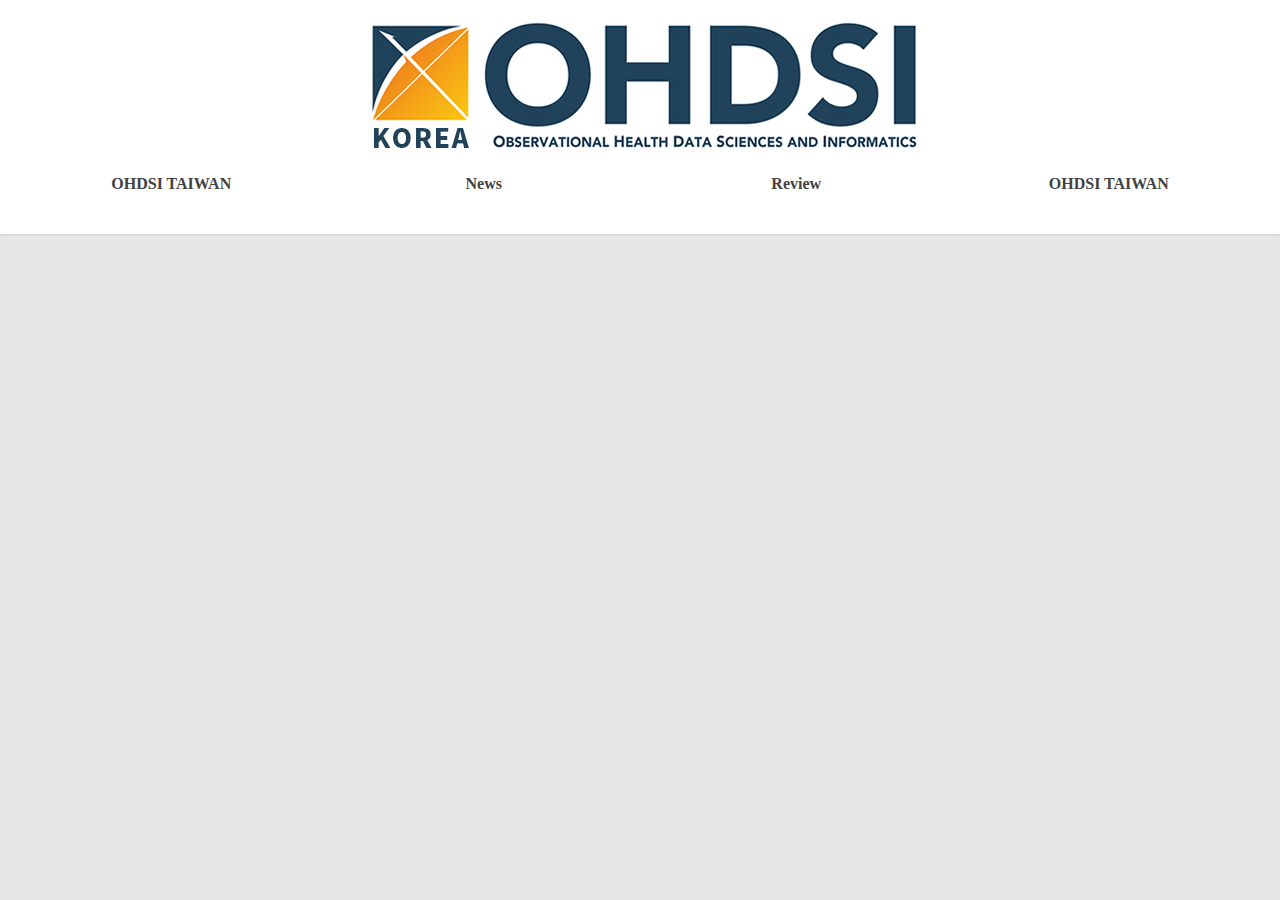
==== index.html @ af9177b7 "220422-menu V1" ====
<!DOCTYPE html>
<html lang="zh-TW">

<head>
    <meta charset="UTF-8">
    <meta http-equiv="X-UA-Compatible" content="IE=edge">
    <meta name="viewport" content="width=device-width, initial-scale=1.0">
    <title>Document</title>
    <link rel="stylesheet" href="reset.css">
    <link rel="stylesheet" href="style.css">
</head>

<body>
    <header class="main-header active">
        <div class="container">
            <a class="logo" href="index.html">
                <h1 class="sr-only">OHDSI</h1>
                <img src="img/logo.jpg" alt="...">
            </a>
            <button class="btn-menu">
                
            </button>
            <nav class="main-nav">
                <ul class="links">
                    <li class="link dropdown">
                        <a href="javascript:void(0)">OHDSI TAIWAN</a>
                        <ul>
                            <li>
                                <a href="#">Info</a>
                            </li>
                            <li>
                                <a href="#">Research</a>
                            </li>
                        </ul>
                    </li>
                    <li class="link">
                        <a href="#">News</a>
                    </li>
                    <li class="link">
                        <a href="#">Review</a>
                    </li>
                    <li class="link dropdown">
                        <a href="javascript:void(0)">OHDSI TAIWAN</a>
                        <ul>
                            <li>
                                <a href="#">Info</a>
                            </li>
                            <li>
                                <a href="#">Research</a>
                            </li>
                        </ul>
                    </li>
                </ul>
            </nav>
        </div>
    </header>

    <main>
        <section class="section-index">
            <div class="container">
          
            </div>
        </section>
    </main>
    <script src="main.js"></script>
</body>

</html>
---- style.css ----
@charset "UTF-8";
@import url("https://cdnjs.cloudflare.com/ajax/libs/font-awesome/6.1.1/css/all.min.css");
:root {
  --main-orange: #f18e1b;
  --main-yellow: #f8b614;
  --main-blue: #20425b;
}

/*Import*/
body {
  background-color: #e7e7e7;
}

.main-header {
  background-color: white;
  -webkit-box-shadow: 0 1px 3px rgba(0, 0, 0, 0.1);
          box-shadow: 0 1px 3px rgba(0, 0, 0, 0.1);
}

.main-header .main-nav {
  display: none;
}

@media screen and (max-width: 768px) {
  .main-header {
    height: 70px;
    -webkit-box-shadow: 0 1px 3px rgba(0, 0, 0, 0.1);
            box-shadow: 0 1px 3px rgba(0, 0, 0, 0.1);
    padding: 15px 0px;
  }
  .main-header .container {
    display: -webkit-box;
    display: -ms-flexbox;
    display: flex;
    -webkit-box-pack: justify;
        -ms-flex-pack: justify;
            justify-content: space-between;
    -webkit-box-align: center;
        -ms-flex-align: center;
            align-items: center;
  }
  .main-header .logo img {
    height: auto;
    width: 130px;
    vertical-align: bottom;
  }
  .main-header .btn-menu {
    width: 40px;
    height: 40px;
    background-color: var(--main-blue);
    z-index: 2;
    cursor: pointer;
  }
  .main-header .btn-menu::before {
    content: '\f0c9';
    font-family: 'Font Awesome 6 free';
    font-weight: 900;
    color: white;
  }
  .main-header .main-nav {
    display: none;
  }
  .main-header .main-nav .link {
    padding: 15px;
    background-color: #fafafa;
    border-bottom: #f4f5f6 solid 1px;
    cursor: pointer;
  }
  .main-header .main-nav .link a {
    color: #424242;
    font-weight: 700;
  }
  .main-header .main-nav .link:hover,
  .main-header .main-nav .link.open {
    background-color: var(--main-orange);
    border-bottom: var(--main-orange) solid 1px;
  }
  .main-header .main-nav .link:hover a,
  .main-header .main-nav .link.open a {
    color: white;
  }
  .main-header .main-nav .link.dropdown {
    position: relative;
    /*--後方十字--*/
    /*--後方十字--*/
    /*--下拉選單--*/
    /*--下拉選單--*/
  }
  .main-header .main-nav .link.dropdown::before, .main-header .main-nav .link.dropdown::after {
    content: "";
    position: absolute;
    background-color: var(--main-orange);
    right: 15px;
    top: 15px;
    -webkit-transition: all 0.3s linear;
    transition: all 0.3s linear;
  }
  .main-header .main-nav .link.dropdown.open::before, .main-header .main-nav .link.dropdown.open::after, .main-header .main-nav .link.dropdown:hover::before, .main-header .main-nav .link.dropdown:hover::after {
    background-color: white;
  }
  .main-header .main-nav .link.dropdown::before {
    width: 10px;
    height: 2px;
    margin-top: 7px;
  }
  .main-header .main-nav .link.dropdown::after {
    width: 2px;
    height: 10px;
    margin-top: 3px;
    margin-right: 4px;
  }
  .main-header .main-nav .link.dropdown ul {
    display: none;
  }
  .main-header .main-nav .link.dropdown.open::after {
    -webkit-transform: rotate(90deg);
            transform: rotate(90deg);
    -webkit-transition: all 0.3s linear;
    transition: all 0.3s linear;
  }
  .main-header .main-nav .link.dropdown.open ul {
    background-color: white;
    margin: 15px -15px -16px -15px;
    display: block;
    padding: 15px;
  }
  .main-header .main-nav .link.dropdown.open ul li {
    padding: 10px 0px;
    border-bottom: #f4f5f6 solid 1px;
  }
  .main-header .main-nav .link.dropdown.open ul a {
    color: #424242;
  }
  .main-header.active::before {
    content: "";
    background-color: rgba(31, 32, 34, 0.85);
    position: absolute;
    top: 0;
    bottom: 0;
    left: 0;
    right: 0;
  }
  .main-header.active .main-nav {
    display: block;
    position: fixed;
    z-index: 1;
    top: 0;
    right: 0;
    height: 100%;
    padding-top: 70px;
    width: 200px;
    background-color: white;
  }
  .main-header.active .btn-menu::before {
    content: '\f00d';
  }
}

@media screen and (min-width: 768px) {
  .main-header {
    padding: 20px 0px;
  }
  .main-header .container {
    display: -webkit-box;
    display: -ms-flexbox;
    display: flex;
    -webkit-box-pack: center;
        -ms-flex-pack: center;
            justify-content: center;
    -webkit-box-align: center;
        -ms-flex-align: center;
            align-items: center;
    -webkit-box-orient: vertical;
    -webkit-box-direction: normal;
        -ms-flex-direction: column;
            flex-direction: column;
  }
  .main-header .btn-menu {
    display: none;
  }
  .main-header .main-nav {
    display: -webkit-box;
    display: -ms-flexbox;
    display: flex;
    width: 100%;
  }
  .main-header .main-nav .links {
    display: -webkit-box;
    display: -ms-flexbox;
    display: flex;
    width: 100%;
  }
  .main-header .main-nav .link {
    position: relative;
    width: 25%;
  }
  .main-header .main-nav .link:hover::after {
    content: '';
    position: absolute;
    width: 20%;
    height: 5px;
    bottom: 0;
    left: 40%;
    background-color: var(--main-blue);
  }
  .main-header .main-nav a {
    display: -webkit-box;
    display: -ms-flexbox;
    display: flex;
    -webkit-box-align: center;
        -ms-flex-align: center;
            align-items: center;
    -webkit-box-pack: center;
        -ms-flex-pack: center;
            justify-content: center;
    color: #424242;
    font-weight: 700;
    height: 60px;
    line-height: 60px;
  }
  .main-header .main-nav .link.dropdown ul {
    display: none;
  }
  .main-header .main-nav .link.dropdown:hover ul {
    display: -webkit-box;
    display: -ms-flexbox;
    display: flex;
    width: 100%;
    -webkit-box-orient: vertical;
    -webkit-box-direction: normal;
        -ms-flex-direction: column;
            flex-direction: column;
    position: absolute;
    background-color: white;
    border: 1px solid #e7e7e7;
    border-radius: 5px;
  }
  .main-header .main-nav .link.dropdown:hover ul li:hover {
    background-color: var(--main-blue);
  }
  .main-header .main-nav .link.dropdown:hover ul li:hover a {
    color: white;
  }
  .main-header .main-nav .link.dropdown:hover ul li + li {
    border-top: 1px #e7e7e7 solid;
  }
}
/*# sourceMappingURL=style.css.map */
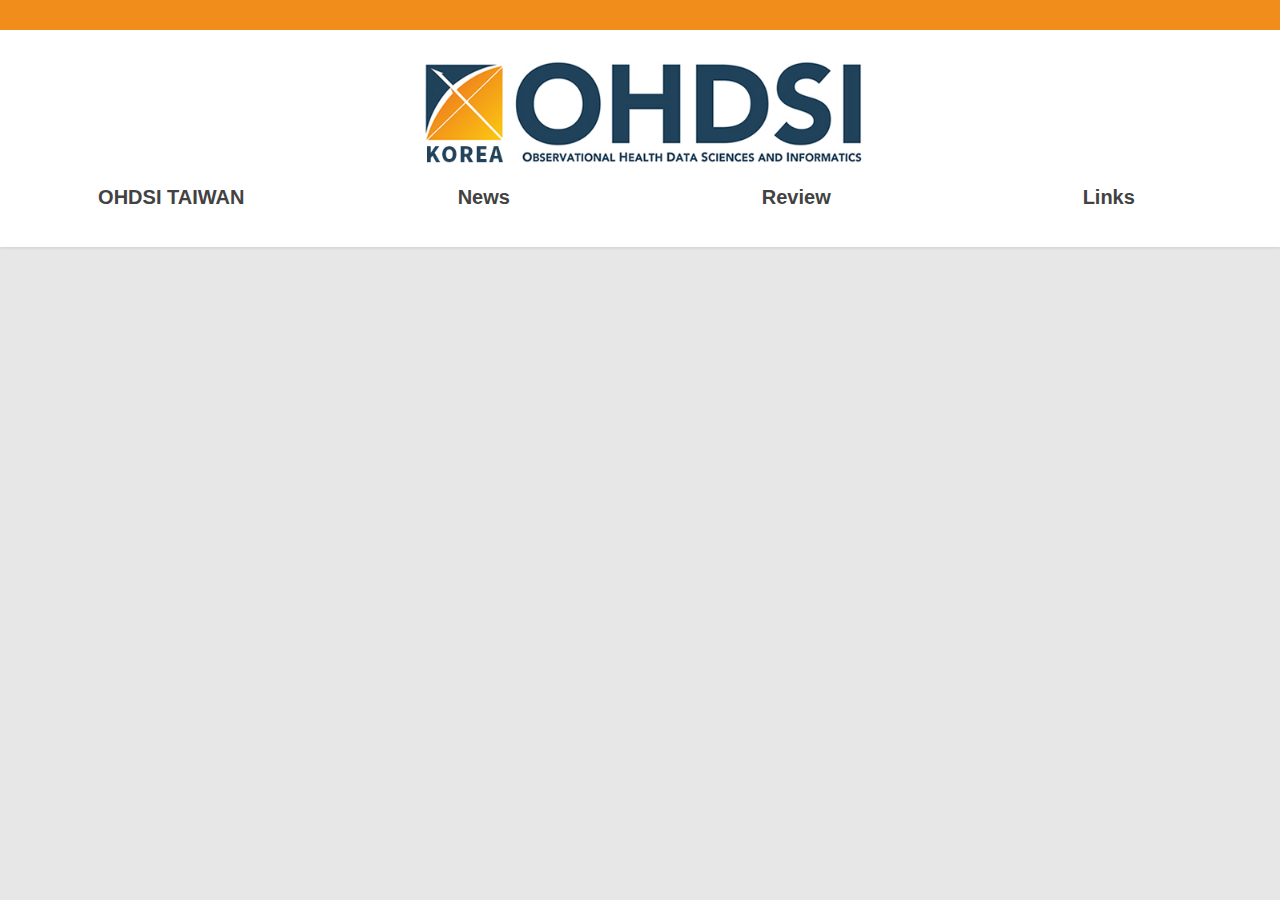
==== commit fcd7e782: "220423-menu(精簡部分重構)" ====
--- a/index.html
+++ b/index.html
@@ -5,8 +5,7 @@
     <meta charset="UTF-8">
     <meta http-equiv="X-UA-Compatible" content="IE=edge">
     <meta name="viewport" content="width=device-width, initial-scale=1.0">
-    <title>Document</title>
-    <link rel="stylesheet" href="reset.css">
+    <title>OHDSI TAIWAN</title>
     <link rel="stylesheet" href="style.css">
 </head>
 
@@ -14,12 +13,10 @@
     <header class="main-header active">
         <div class="container">
             <a class="logo" href="index.html">
-                <h1 class="sr-only">OHDSI</h1>
+                <h1 class="sr-only">OHDSI TAIWAN</h1>
                 <img src="img/logo.jpg" alt="...">
             </a>
-            <button class="btn-menu">
-                
-            </button>
+            <button class="btn-menu"></button>
             <nav class="main-nav">
                 <ul class="links">
                     <li class="link dropdown">
@@ -39,16 +36,8 @@
                     <li class="link">
                         <a href="#">Review</a>
                     </li>
-                    <li class="link dropdown">
-                        <a href="javascript:void(0)">OHDSI TAIWAN</a>
-                        <ul>
-                            <li>
-                                <a href="#">Info</a>
-                            </li>
-                            <li>
-                                <a href="#">Research</a>
-                            </li>
-                        </ul>
+                    <li class="link">
+                        <a href="#">Links</a>
                     </li>
                 </ul>
             </nav>
@@ -62,6 +51,7 @@
             </div>
         </section>
     </main>
+    
     <script src="main.js"></script>
 </body>
 
--- a/style.css
+++ b/style.css
@@ -1,37 +1,67 @@
 @charset "UTF-8";
+/* Import */
+/* Import - Reset.css */
+@import url("reset.css");
+/* Import - font-awesome */
 @import url("https://cdnjs.cloudflare.com/ajax/libs/font-awesome/6.1.1/css/all.min.css");
+/* CSS Start */
+/* Font */
+html {
+  font-size: 10px;
+  font-family: "Roboto", "Noto Sans TC", sans-serif;
+}
+
+html h1 {
+  font-size: 2.6rem;
+}
+
+html h2 {
+  font-size: 2.4rem;
+}
+
+html h3 {
+  font-size: 2rem;
+}
+
+html p,
+html a,
+html span,
+html li {
+  font-size: 1.4rem;
+}
+
+/* Root */
 :root {
   --main-orange: #f18e1b;
   --main-yellow: #f8b614;
   --main-blue: #20425b;
 }
 
-/*Import*/
 body {
   background-color: #e7e7e7;
 }
 
+/* Navbar */
 .main-header {
   background-color: white;
   -webkit-box-shadow: 0 1px 3px rgba(0, 0, 0, 0.1);
           box-shadow: 0 1px 3px rgba(0, 0, 0, 0.1);
 }
 
-.main-header .main-nav {
-  display: none;
-}
-
+.main-header .container {
+  display: -webkit-box;
+  display: -ms-flexbox;
+  display: flex;
+}
+
+/* Navbar--mobile */
 @media screen and (max-width: 768px) {
   .main-header {
     height: 70px;
-    -webkit-box-shadow: 0 1px 3px rgba(0, 0, 0, 0.1);
-            box-shadow: 0 1px 3px rgba(0, 0, 0, 0.1);
     padding: 15px 0px;
+    /*--開起選單--*/
   }
   .main-header .container {
-    display: -webkit-box;
-    display: -ms-flexbox;
-    display: flex;
     -webkit-box-pack: justify;
         -ms-flex-pack: justify;
             justify-content: space-between;
@@ -52,12 +82,13 @@
     cursor: pointer;
   }
   .main-header .btn-menu::before {
-    content: '\f0c9';
-    font-family: 'Font Awesome 6 free';
+    content: "\f0c9";
+    font-family: "Font Awesome 6 free";
     font-weight: 900;
     color: white;
   }
   .main-header .main-nav {
+    /*--預設顯單不顯示--*/
     display: none;
   }
   .main-header .main-nav .link {
@@ -82,9 +113,7 @@
   .main-header .main-nav .link.dropdown {
     position: relative;
     /*--後方十字--*/
-    /*--後方十字--*/
-    /*--下拉選單--*/
-    /*--下拉選單--*/
+    /*--第二層下拉選單--*/
   }
   .main-header .main-nav .link.dropdown::before, .main-header .main-nav .link.dropdown::after {
     content: "";
@@ -130,6 +159,11 @@
   }
   .main-header .main-nav .link.dropdown.open ul a {
     color: #424242;
+  }
+  .main-header.active {
+    /*--黑色遮照--*/
+    /*--選單顯示--*/
+    /*--按鈕圖示變更-*/
   }
   .main-header.active::before {
     content: "";
@@ -152,18 +186,17 @@
     background-color: white;
   }
   .main-header.active .btn-menu::before {
-    content: '\f00d';
-  }
-}
-
+    content: "\f00d";
+  }
+}
+
+/* Navbar--PC */
 @media screen and (min-width: 768px) {
   .main-header {
-    padding: 20px 0px;
+    padding: 30px 0px 20px 0px;
+    border-top: 30px solid var(--main-orange);
   }
   .main-header .container {
-    display: -webkit-box;
-    display: -ms-flexbox;
-    display: flex;
     -webkit-box-pack: center;
         -ms-flex-pack: center;
             justify-content: center;
@@ -175,6 +208,12 @@
         -ms-flex-direction: column;
             flex-direction: column;
   }
+  .main-header .logo img {
+    height: auto;
+    width: 80%;
+    margin: auto;
+    display: block;
+  }
   .main-header .btn-menu {
     display: none;
   }
@@ -183,6 +222,7 @@
     display: -ms-flexbox;
     display: flex;
     width: 100%;
+    /*--第二層下拉選單--*/
   }
   .main-header .main-nav .links {
     display: -webkit-box;
@@ -195,7 +235,7 @@
     width: 25%;
   }
   .main-header .main-nav .link:hover::after {
-    content: '';
+    content: "";
     position: absolute;
     width: 20%;
     height: 5px;
@@ -217,6 +257,7 @@
     font-weight: 700;
     height: 60px;
     line-height: 60px;
+    font-size: 2rem;
   }
   .main-header .main-nav .link.dropdown ul {
     display: none;
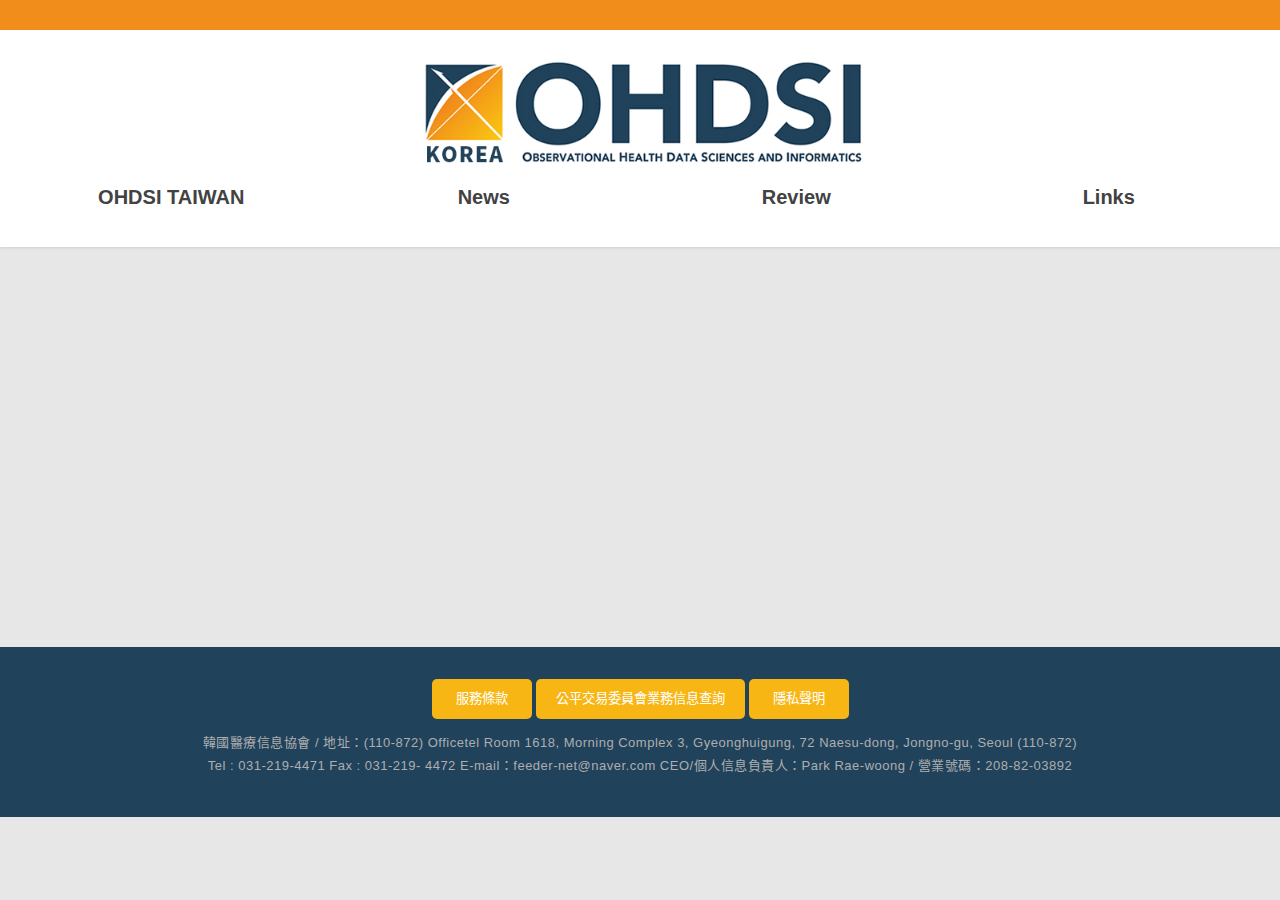
==== commit ead9bcff: "220425-footer" ====
--- a/index.html
+++ b/index.html
@@ -10,7 +10,7 @@
 </head>
 
 <body>
-    <header class="main-header active">
+    <header class="main-header">
         <div class="container">
             <a class="logo" href="index.html">
                 <h1 class="sr-only">OHDSI TAIWAN</h1>
@@ -51,7 +51,20 @@
             </div>
         </section>
     </main>
-    
+
+    <footer class="main-footer">
+        <div class="container">
+            <div class="footer-btns">
+                <a href="#"><button class="btn">服務條款</button></a>
+                <a href="#"><button class="btn">公平交易委員會業務信息查詢</button></a>
+                <a href="#"><button class="btn">隱私聲明</button></a>
+            </div>
+            <div class="footer-infos">
+                <p class="info">韓國醫療信息協會 / 地址：(110-872) Officetel Room 1618, Morning Complex 3, Gyeonghuigung, 72 Naesu-dong, Jongno-gu, Seoul (110-872)</p>
+                <p class="info">Tel : 031-219-4471 Fax : 031-219- 4472 E-mail：feeder-net@naver.com CEO/個人信息負責人：Park Rae-woong / 營業號碼：208-82-03892</p>
+            </div>
+        </div>
+    </footer>
     <script src="main.js"></script>
 </body>
 
--- a/style.css
+++ b/style.css
@@ -1,9 +1,16 @@
 @charset "UTF-8";
+/* Root */
+@import url("reset.css");
+@import url("https://cdnjs.cloudflare.com/ajax/libs/font-awesome/6.1.1/css/all.min.css");
+:root {
+  --main-orange: #f18e1b;
+  --main-yellow: #f8b614;
+  --main-blue: #20425b;
+}
+
 /* Import */
 /* Import - Reset.css */
-@import url("reset.css");
 /* Import - font-awesome */
-@import url("https://cdnjs.cloudflare.com/ajax/libs/font-awesome/6.1.1/css/all.min.css");
 /* CSS Start */
 /* Font */
 html {
@@ -30,13 +37,25 @@
   font-size: 1.4rem;
 }
 
-/* Root */
-:root {
-  --main-orange: #f18e1b;
-  --main-yellow: #f8b614;
-  --main-blue: #20425b;
-}
-
+/* Extand */
+/*--轉場速度*/
+.main-footer .footer-btns .btn {
+  -webkit-transition: all .3s linear;
+  transition: all .3s linear;
+}
+
+/*--Button*/
+.main-footer .footer-btns .btn {
+  background-color: var(--main-yellow);
+  color: white;
+  cursor: pointer;
+}
+
+.main-footer .footer-btns .btn:hover {
+  background-color: var(--main-orange);
+}
+
+/* Start */
 body {
   background-color: #e7e7e7;
 }
@@ -286,4 +305,47 @@
     border-top: 1px #e7e7e7 solid;
   }
 }
+
+/* Footer--mobile */
+.main-footer {
+  background-color: var(--main-blue);
+  padding: 30px 0px;
+}
+
+.main-footer .footer-btns {
+  display: -webkit-box;
+  display: -ms-flexbox;
+  display: flex;
+  -webkit-box-pack: center;
+      -ms-flex-pack: center;
+          justify-content: center;
+  -ms-flex-wrap: wrap;
+      flex-wrap: wrap;
+}
+
+.main-footer .footer-btns .btn {
+  margin: 2px 2px;
+  padding: 0 20px;
+  border-radius: 5px;
+  min-width: 100px;
+  line-height: 40px;
+}
+
+.main-footer .footer-infos {
+  padding: 10px 0px;
+}
+
+.main-footer .footer-infos .info {
+  padding: 5px 0px;
+  font-size: 13px;
+  font-weight: 300;
+  color: #aeaeae;
+  letter-spacing: 0.5px;
+  text-align: center;
+}
+
+/* Footer--PC */
+.section-index {
+  height: 400px;
+}
 /*# sourceMappingURL=style.css.map */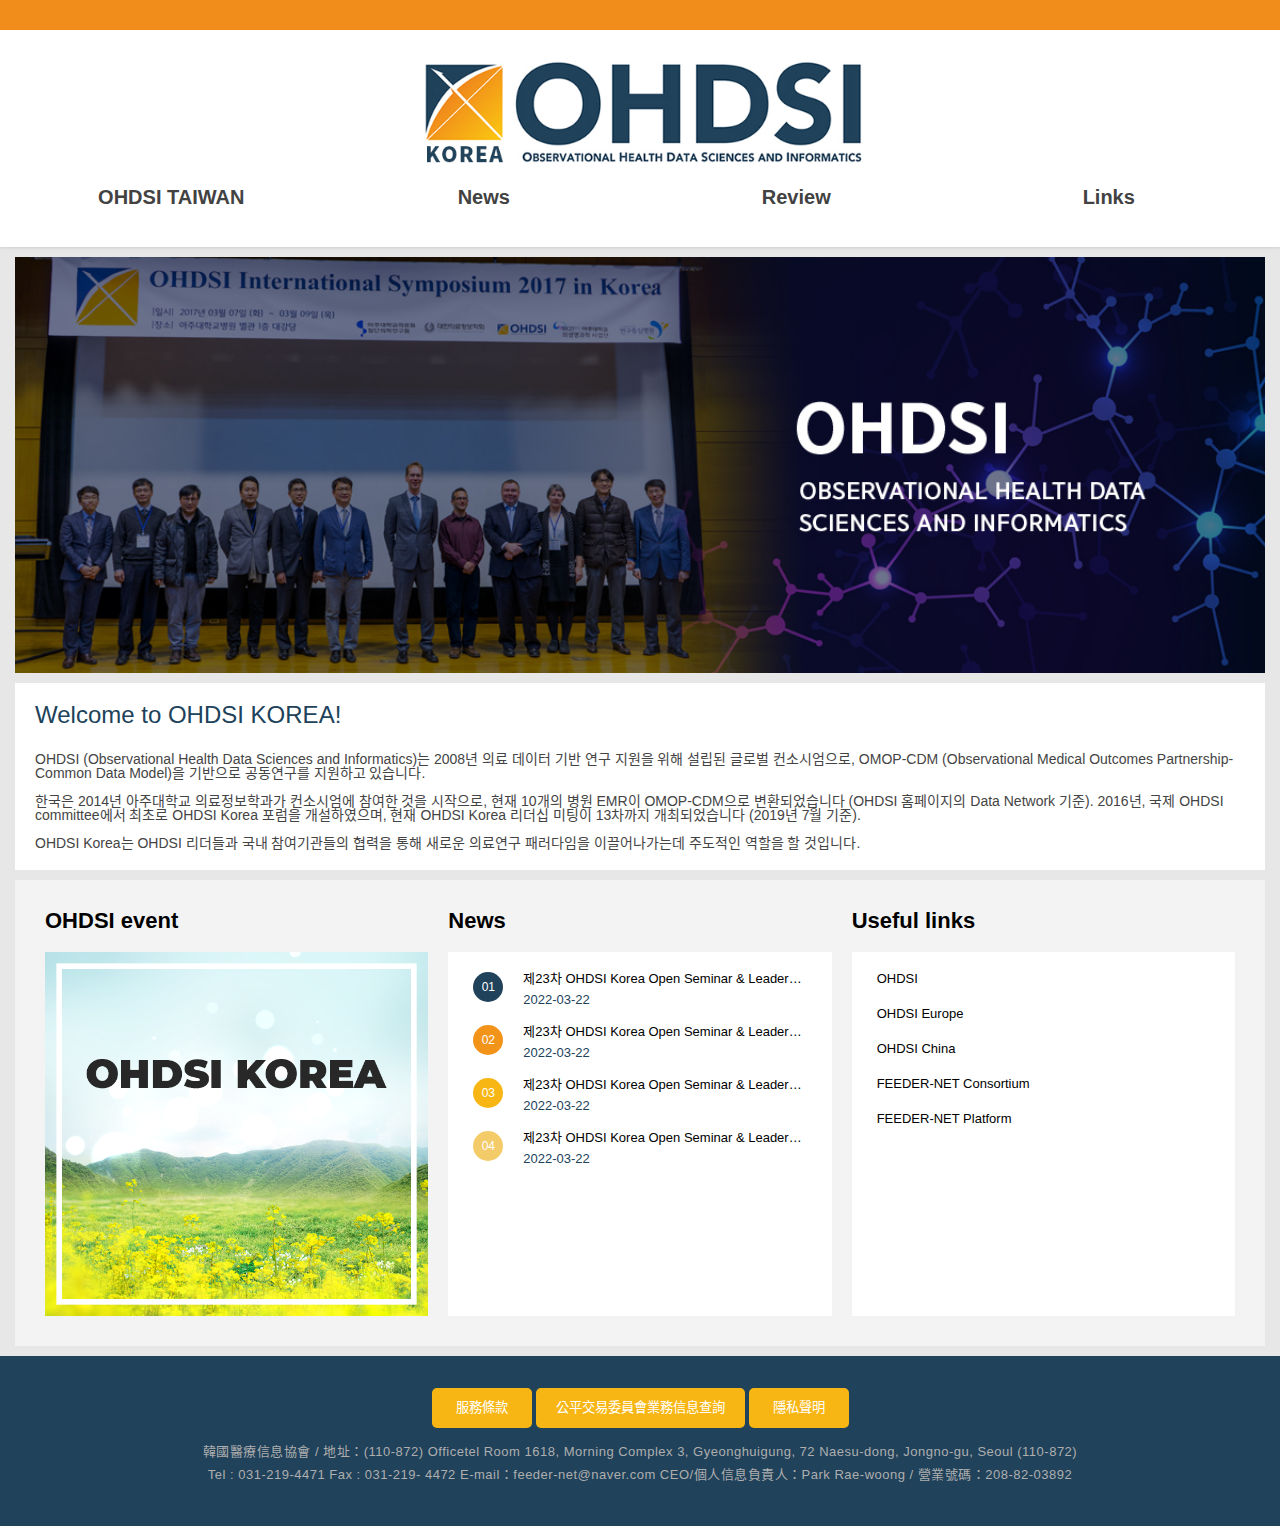
==== commit eb8017dd: "220425-index start" ====
--- a/index.html
+++ b/index.html
@@ -45,9 +45,112 @@
     </header>
 
     <main>
-        <section class="section-index">
+        <section class="section-index-banner">
             <div class="container">
-          
+                <img src="img/index/banner.jpg" class="index-banner" alt="">
+            </div>
+        </section>
+        <section class="section-index-word">
+            <div class="container">
+                <div class="info ckeditor">
+                    <h4 style="margin-bottom: 25px;line-height: 24px;text-align: left;font-size: 24px;color: #20425a;">
+                        Welcome to OHDSI KOREA!</h4>
+                    <p style="color:#444444;">
+                        OHDSI (Observational Health Data Sciences and Informatics)는 2008년 의료 데이터 기반 연구 지원을 위해 설립된 글로벌
+                        컨소시엄으로, OMOP-CDM (Observational Medical Outcomes Partnership-Common Data Model)을 기반으로 공동연구를 지원하고
+                        있습니다.
+
+                        <br><br>한국은 2014년 아주대학교 의료정보학과가 컨소시엄에 참여한 것을 시작으로, 현재 10개의 병원 EMR이 OMOP-CDM으로 변환되었습니다 (OHDSI
+                        홈페이지의 Data Network 기준).
+                        2016년, 국제 OHDSI committee에서 최초로 OHDSI Korea 포럼을 개설하였으며, 현재 OHDSI Korea 리더십 미팅이 13차까지 개최되었습니다
+                        (2019년 7월 기준).
+
+                        <br><br>OHDSI Korea는 OHDSI 리더들과 국내 참여기관들의 협력을 통해 새로운 의료연구 패러다임을 이끌어나가는데 주도적인 역할을 할 것입니다.
+                    </p>
+                </div>
+            </div>
+        </section>
+        <section class="section-index-guides">
+            <div class="container">
+                <div class="guides">
+                    <div class="guide">
+                        <div class="title">
+                            <h3>OHDSI event</h3>
+                        </div>
+                        <div class="content event">
+                            <a href="#">
+                                <img src="img/index/news.png" alt="">
+                            </a>
+                        </div>
+                    </div>
+                    <div class="guide">
+                        <div class="title">
+                            <h3>News</h3>
+                        </div>
+                        <div class="content news">
+                            <ul>
+                                <li>
+                                    <a href="#">
+                                        제23차 OHDSI Korea Open Seminar & Leadership Meeting 사전 등록 안내
+                                    </a>
+                                    <span>2022-03-22</span>
+                                </li>
+                                <li>
+                                    <a href="#">
+                                        제23차 OHDSI Korea Open Seminar & Leadership Meeting 사전 등록 안내
+                                    </a>
+                                    <span>2022-03-22</span>
+                                </li>
+                                <li>
+                                    <a href="#">
+                                        제23차 OHDSI Korea Open Seminar & Leadership Meeting 사전 등록 안내
+                                    </a>
+                                    <span>2022-03-22</span>
+                                </li>
+                                <li>
+                                    <a href="#">
+                                        제23차 OHDSI Korea Open Seminar & Leadership Meeting 사전 등록 안내
+                                    </a>
+                                    <span>2022-03-22</span>
+                                </li>
+                            </ul>
+                        </div>
+                    </div>
+                    <div class="guide">
+                        <div class="title">
+                            <h3>Useful links</h3>
+                        </div>
+                        <div class="content links">
+                            <ul>
+                                <li>
+                                    <a href="#">
+                                        OHDSI
+                                    </a>
+                                </li>
+                                <li>
+                                    <a href="#">
+                                        OHDSI Europe
+                                    </a>
+                                </li>
+                                <li>
+                                    <a href="#">
+                                        OHDSI China
+                                    </a>
+                                </li>
+                                <li>
+                                    <a href="#">
+                                        FEEDER-NET Consortium
+                                    </a>
+                                </li>
+                                <li>
+                                    <a href="#">
+                                        FEEDER-NET Platform
+                                    </a>
+                                </li>          
+                            </ul>
+                        </div>
+                    </div>
+                </div>
             </div>
         </section>
     </main>
@@ -60,8 +163,10 @@
                 <a href="#"><button class="btn">隱私聲明</button></a>
             </div>
             <div class="footer-infos">
-                <p class="info">韓國醫療信息協會 / 地址：(110-872) Officetel Room 1618, Morning Complex 3, Gyeonghuigung, 72 Naesu-dong, Jongno-gu, Seoul (110-872)</p>
-                <p class="info">Tel : 031-219-4471 Fax : 031-219- 4472 E-mail：feeder-net@naver.com CEO/個人信息負責人：Park Rae-woong / 營業號碼：208-82-03892</p>
+                <p class="info">韓國醫療信息協會 / 地址：(110-872) Officetel Room 1618, Morning Complex 3, Gyeonghuigung, 72
+                    Naesu-dong, Jongno-gu, Seoul (110-872)</p>
+                <p class="info">Tel : 031-219-4471 Fax : 031-219- 4472 E-mail：feeder-net@naver.com CEO/個人信息負責人：Park
+                    Rae-woong / 營業號碼：208-82-03892</p>
             </div>
         </div>
     </footer>
--- a/style.css
+++ b/style.css
@@ -40,8 +40,8 @@
 /* Extand */
 /*--轉場速度*/
 .main-footer .footer-btns .btn {
-  -webkit-transition: all .3s linear;
-  transition: all .3s linear;
+  -webkit-transition: all 0.3s linear;
+  transition: all 0.3s linear;
 }
 
 /*--Button*/
@@ -344,8 +344,160 @@
   text-align: center;
 }
 
-/* Footer--PC */
-.section-index {
-  height: 400px;
+/* Index*/
+.section-index-banner {
+  margin: 10px 0px;
+}
+
+.section-index-banner .index-banner {
+  width: 100%;
+}
+
+.section-index-word .info {
+  padding: 20px;
+  background-color: white;
+}
+
+.section-index-guides {
+  margin: 10px 0px;
+}
+
+.section-index-guides .guides {
+  padding: 20px;
+  background-color: #f3f3f3;
+}
+
+.section-index-guides .guide .title h3 {
+  line-height: 22px;
+  font-size: 22px;
+  font-weight: 600;
+  margin-bottom: 20px;
+}
+
+.section-index-guides .guide .content {
+  margin-bottom: 50px;
+}
+
+.section-index-guides .guide .content.event img {
+  width: 100%;
+}
+
+.section-index-guides .guide .content.news {
+  background-color: #fff;
+}
+
+.section-index-guides .guide .content.news ul {
+  padding: 20px 25px;
+}
+
+.section-index-guides .guide .content.news ul li {
+  padding-left: 50px;
+  margin-bottom: 15px;
+  position: relative;
+}
+
+.section-index-guides .guide .content.news ul li a {
+  width: 100%;
+  height: 18px;
+  overflow: hidden;
+  text-overflow: ellipsis;
+  white-space: nowrap;
+  word-break: break-all;
+  display: block;
+  font-size: 13px;
+  color: #000;
+}
+
+.section-index-guides .guide .content.news ul li span {
+  display: block;
+  font-size: 13px;
+  line-height: 20px;
+  color: var(--main-blue);
+}
+
+.section-index-guides .guide .content.news ul li::before {
+  width: 30px;
+  height: 30px;
+  line-height: 30px;
+  text-align: center;
+  color: white;
+  border-radius: 15px;
+  font-size: 12px;
+  position: absolute;
+  top: 0;
+  left: 0;
+}
+
+.section-index-guides .guide .content.news ul li:nth-child(1)::before {
+  content: "01";
+  background-color: #20425a;
+}
+
+.section-index-guides .guide .content.news ul li:nth-child(2)::before {
+  content: "02";
+  background-color: #f2931a;
+}
+
+.section-index-guides .guide .content.news ul li:nth-child(3)::before {
+  content: "03";
+  background-color: #f8b614;
+}
+
+.section-index-guides .guide .content.news ul li:nth-child(4)::before {
+  content: "04";
+  background-color: #f3cb68;
+}
+
+.section-index-guides .guide .content.links {
+  background-color: #fff;
+}
+
+.section-index-guides .guide .content.links ul {
+  padding: 20px 25px;
+}
+
+.section-index-guides .guide .content.links ul li {
+  margin-bottom: 15px;
+  position: relative;
+}
+
+.section-index-guides .guide .content.links ul li a {
+  width: 100%;
+  height: 20px;
+  overflow: hidden;
+  text-overflow: ellipsis;
+  white-space: nowrap;
+  word-break: break-all;
+  display: block;
+  font-size: 13px;
+  color: #000;
+}
+
+@media screen and (min-width: 768px) {
+  .section-index-guides .guides {
+    display: -webkit-box;
+    display: -ms-flexbox;
+    display: flex;
+  }
+  .section-index-guides .guide {
+    width: calc(100% / 3);
+    padding: 10px;
+    display: -webkit-box;
+    display: -ms-flexbox;
+    display: flex;
+    -webkit-box-orient: vertical;
+    -webkit-box-direction: normal;
+        -ms-flex-direction: column;
+            flex-direction: column;
+  }
+  .section-index-guides .guide .content {
+    -webkit-box-flex: 1;
+        -ms-flex: 1 1 auto;
+            flex: 1 1 auto;
+    margin-bottom: 0px;
+  }
+  .section-index-guides .guide .content.event img {
+    width: 100%;
+  }
 }
 /*# sourceMappingURL=style.css.map */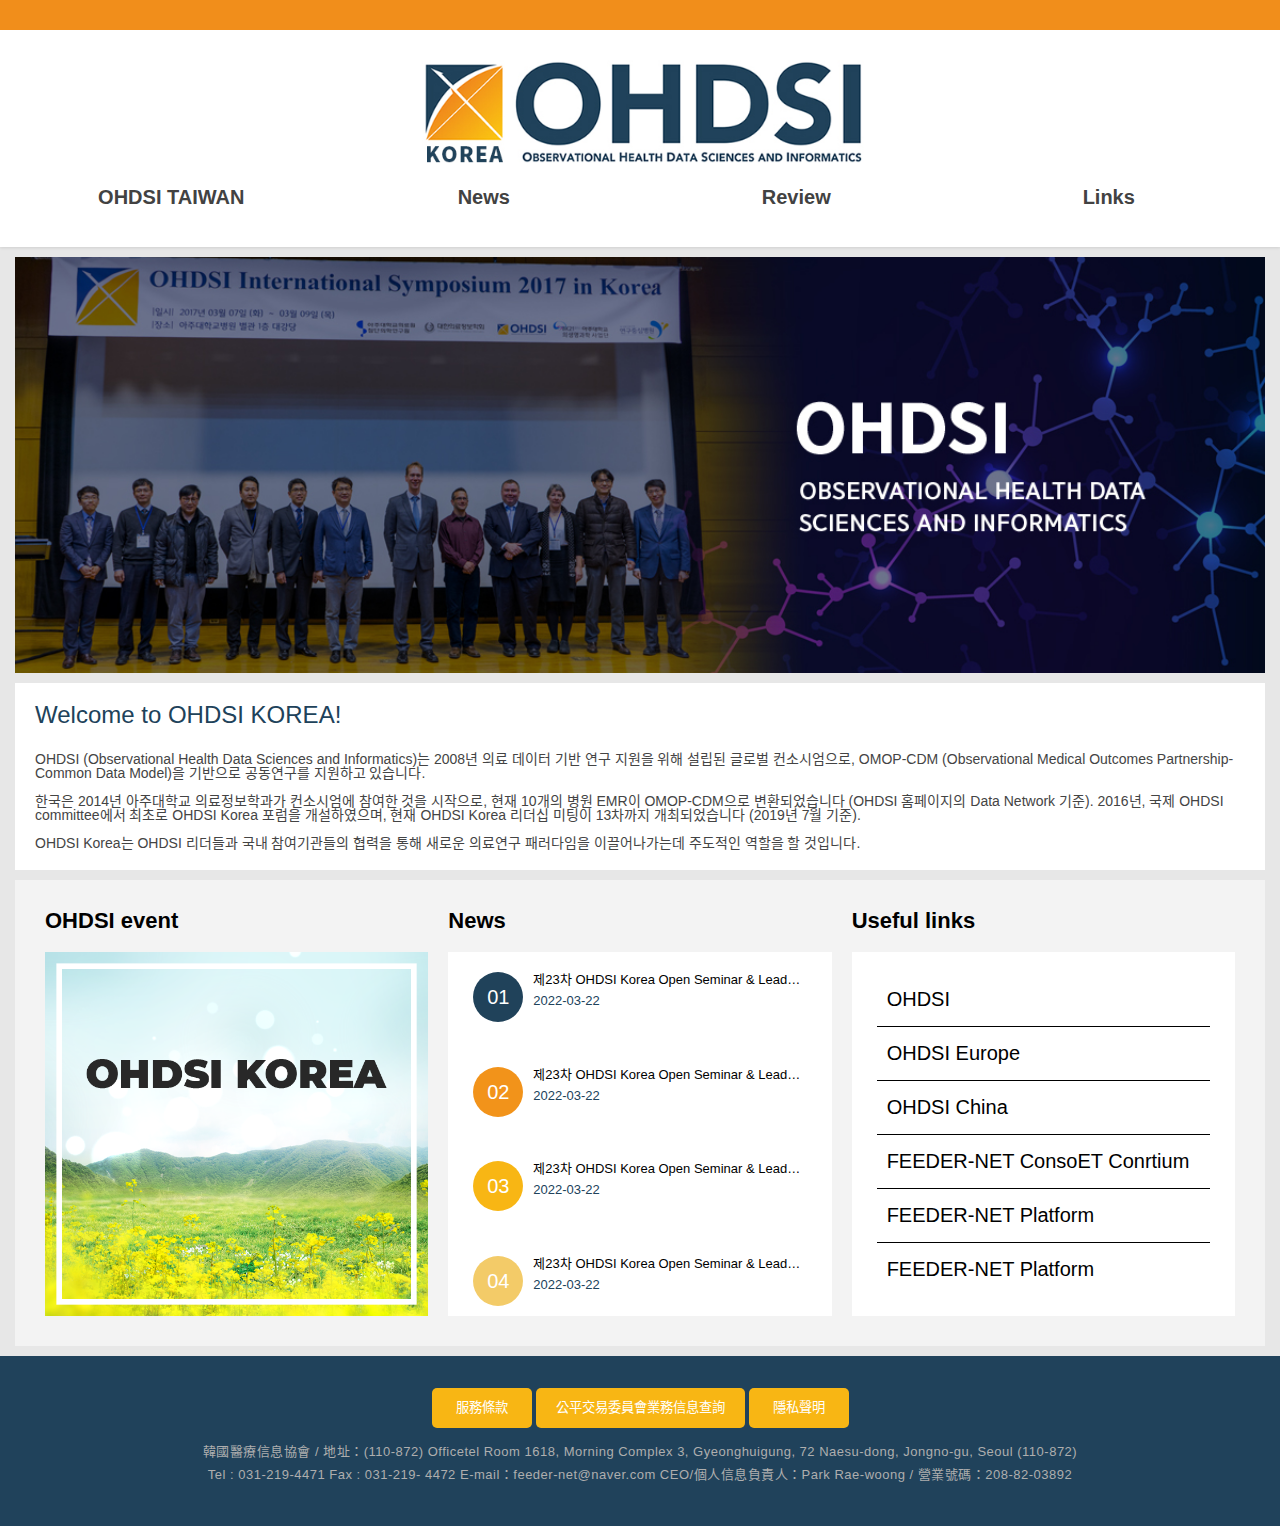
==== commit ea70ae0f: "220428-index V1" ====
--- a/index.html
+++ b/index.html
@@ -139,9 +139,14 @@
                                 </li>
                                 <li>
                                     <a href="#">
-                                        FEEDER-NET Consortium
+                                        FEEDER-NET ConsoET Conrtium
                                     </a>
                                 </li>
+                                <li>
+                                    <a href="#">
+                                        FEEDER-NET Platform
+                                    </a>
+                                </li>     
                                 <li>
                                     <a href="#">
                                         FEEDER-NET Platform
--- a/style.css
+++ b/style.css
@@ -388,11 +388,18 @@
 
 .section-index-guides .guide .content.news ul {
   padding: 20px 25px;
+  display: -webkit-box;
+  display: -ms-flexbox;
+  display: flex;
+  -webkit-box-orient: vertical;
+  -webkit-box-direction: normal;
+      -ms-flex-direction: column;
+          flex-direction: column;
+  height: 100%;
 }
 
 .section-index-guides .guide .content.news ul li {
   padding-left: 50px;
-  margin-bottom: 15px;
   position: relative;
 }
 
@@ -415,15 +422,27 @@
   color: var(--main-blue);
 }
 
+.section-index-guides .guide .content.news ul li + li {
+  margin-top: 15px;
+}
+
 .section-index-guides .guide .content.news ul li::before {
   width: 30px;
   height: 30px;
-  line-height: 30px;
-  text-align: center;
+  font-size: 15px;
   color: white;
-  border-radius: 15px;
+  border-radius: 9999px;
   font-size: 12px;
   position: absolute;
+  display: -webkit-box;
+  display: -ms-flexbox;
+  display: flex;
+  -webkit-box-pack: center;
+      -ms-flex-pack: center;
+          justify-content: center;
+  -webkit-box-align: center;
+      -ms-flex-align: center;
+          align-items: center;
   top: 0;
   left: 0;
 }
@@ -454,16 +473,23 @@
 
 .section-index-guides .guide .content.links ul {
   padding: 20px 25px;
+  display: -webkit-box;
+  display: -ms-flexbox;
+  display: flex;
+  -webkit-box-orient: vertical;
+  -webkit-box-direction: normal;
+      -ms-flex-direction: column;
+          flex-direction: column;
+  height: 100%;
 }
 
 .section-index-guides .guide .content.links ul li {
-  margin-bottom: 15px;
   position: relative;
 }
 
 .section-index-guides .guide .content.links ul li a {
   width: 100%;
-  height: 20px;
+  padding: 10px;
   overflow: hidden;
   text-overflow: ellipsis;
   white-space: nowrap;
@@ -473,6 +499,10 @@
   color: #000;
 }
 
+.section-index-guides .guide .content.links ul li + li {
+  border-top: 1px solid #000;
+}
+
 @media screen and (min-width: 768px) {
   .section-index-guides .guides {
     display: -webkit-box;
@@ -499,5 +529,54 @@
   .section-index-guides .guide .content.event img {
     width: 100%;
   }
+  .section-index-guides .guide .content.news ul {
+    -webkit-box-pack: justify;
+        -ms-flex-pack: justify;
+            justify-content: space-between;
+  }
+  .section-index-guides .guide .content.news ul li {
+    padding-left: 60px;
+    display: -webkit-box;
+    display: -ms-flexbox;
+    display: flex;
+    -webkit-box-orient: vertical;
+    -webkit-box-direction: normal;
+        -ms-flex-direction: column;
+            flex-direction: column;
+    -webkit-box-pack: center;
+        -ms-flex-pack: center;
+            justify-content: center;
+    height: 40px;
+  }
+  .section-index-guides .guide .content.news ul li::before {
+    width: 40px;
+    height: 40px;
+    font-size: 18px;
+  }
+  .section-index-guides .guide .content.links ul li {
+    height: 20%;
+    display: -webkit-box;
+    display: -ms-flexbox;
+    display: flex;
+    -webkit-box-align: center;
+        -ms-flex-align: center;
+            align-items: center;
+    margin: 0;
+  }
+  .section-index-guides .guide .content.links ul li a {
+    font-size: 20px;
+  }
+  .section-index-guides .guide .content.links ul li a:hover {
+    background-color: var(--main-orange);
+    color: white;
+  }
+}
+
+@media screen and (min-width: 1024px) {
+  .section-index-guides .guide .content.news ul li::before {
+    width: 50px;
+    height: 50px;
+    font-size: 20px;
+  }
 }
 /*# sourceMappingURL=style.css.map */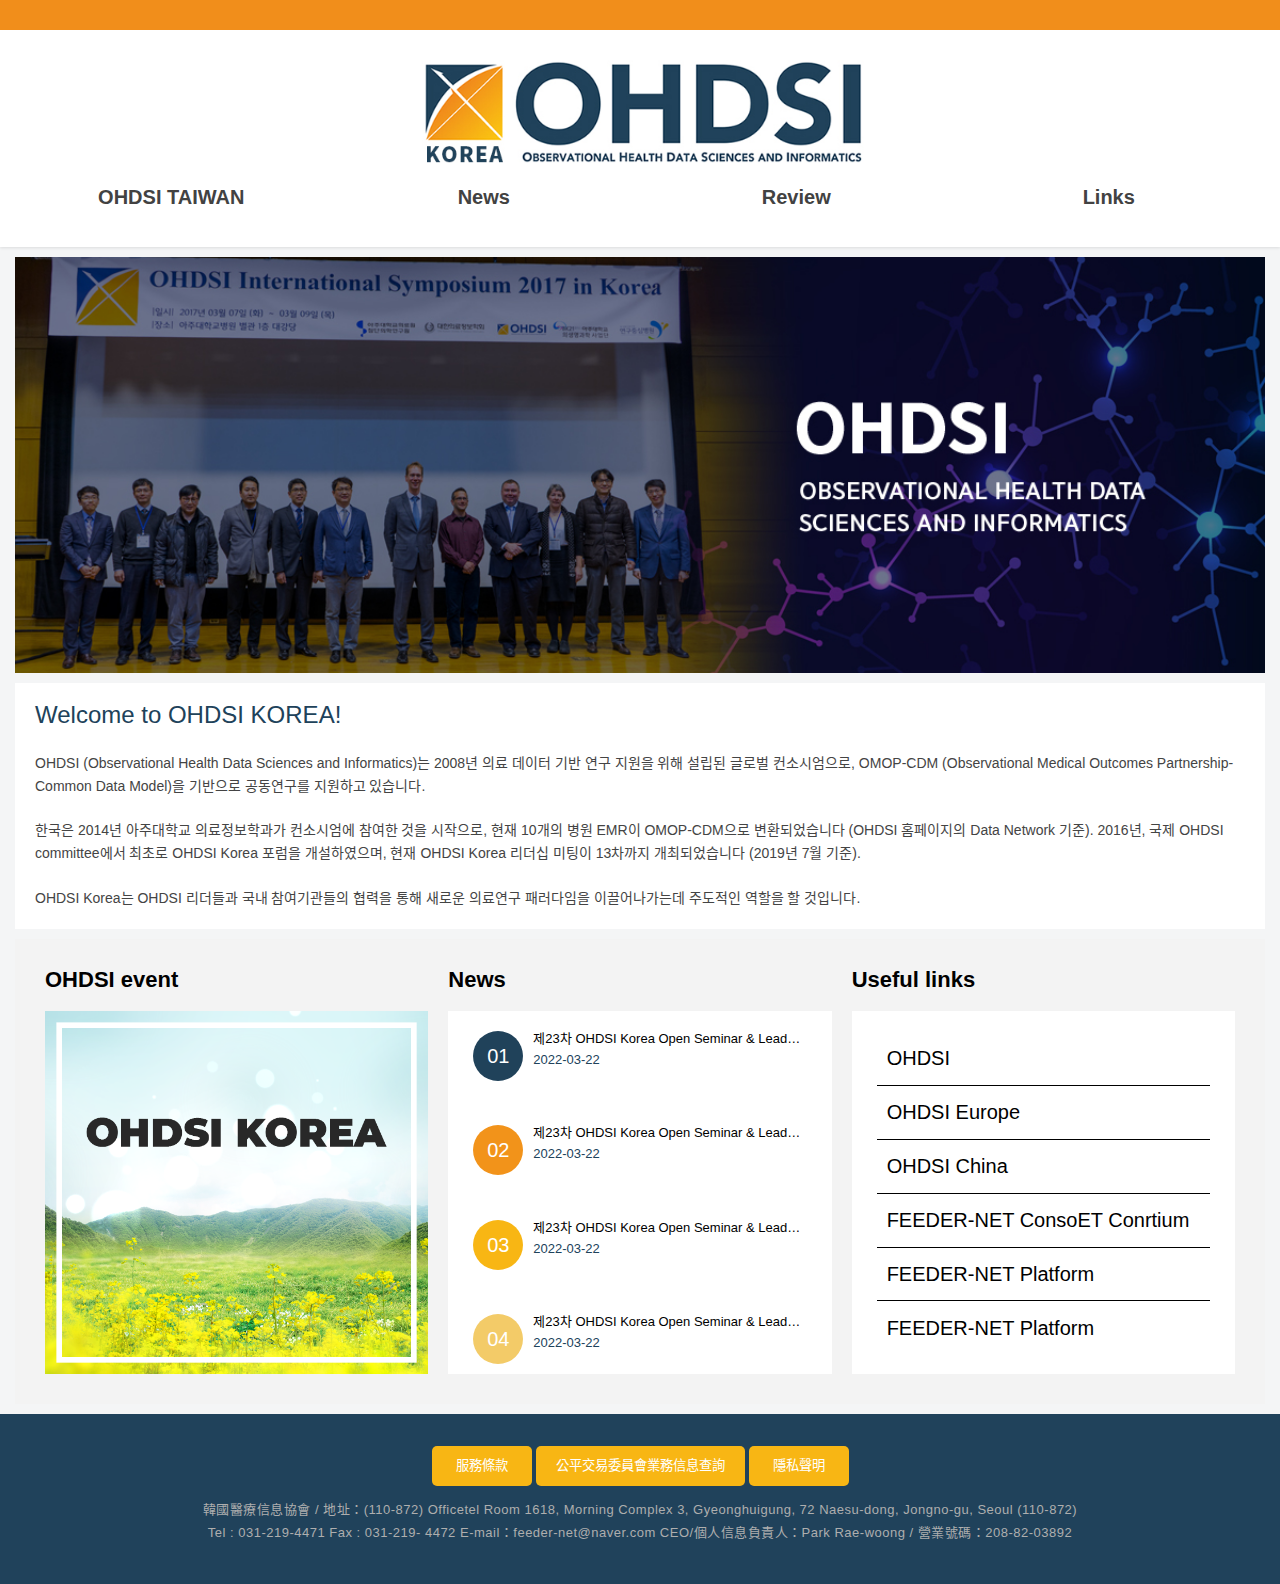
==== commit baacf26b: "220505-add links" ====
--- a/index.html
+++ b/index.html
@@ -10,7 +10,7 @@
 </head>
 
 <body>
-    <header class="main-header">
+   <header class="main-header">
         <div class="container">
             <a class="logo" href="index.html">
                 <h1 class="sr-only">OHDSI TAIWAN</h1>
@@ -23,21 +23,21 @@
                         <a href="javascript:void(0)">OHDSI TAIWAN</a>
                         <ul>
                             <li>
-                                <a href="#">Info</a>
+                                <a href="about-info.html">Info</a>
                             </li>
                             <li>
-                                <a href="#">Research</a>
+                                <a href="about-research.html">Research</a>
                             </li>
                         </ul>
                     </li>
                     <li class="link">
-                        <a href="#">News</a>
+                        <a href="news.html">News</a>
                     </li>
                     <li class="link">
-                        <a href="#">Review</a>
+                        <a href="review.html">Review</a>
                     </li>
                     <li class="link">
-                        <a href="#">Links</a>
+                        <a href="links.html">Links</a>
                     </li>
                 </ul>
             </nav>
--- a/style.css
+++ b/style.css
@@ -33,7 +33,8 @@
 html p,
 html a,
 html span,
-html li {
+html li,
+html table {
   font-size: 1.4rem;
 }
 
@@ -57,7 +58,11 @@
 
 /* Start */
 body {
-  background-color: #e7e7e7;
+  background-color: #f4f5f6;
+}
+
+body.lock-scroll {
+  overflow: hidden;
 }
 
 /* Navbar */
@@ -74,10 +79,14 @@
 }
 
 /* Navbar--mobile */
-@media screen and (max-width: 768px) {
+@media screen and (max-width: 767px) {
   .main-header {
     height: 70px;
     padding: 15px 0px;
+    position: -webkit-sticky;
+    position: sticky;
+    top: 0;
+    z-index: 1;
     /*--開起選單--*/
   }
   .main-header .container {
@@ -192,6 +201,7 @@
     bottom: 0;
     left: 0;
     right: 0;
+    height: 100vh;
   }
   .main-header.active .main-nav {
     display: block;
@@ -294,6 +304,7 @@
     background-color: white;
     border: 1px solid #e7e7e7;
     border-radius: 5px;
+    z-index: 5;
   }
   .main-header .main-nav .link.dropdown:hover ul li:hover {
     background-color: var(--main-blue);
@@ -342,6 +353,254 @@
   color: #aeaeae;
   letter-spacing: 0.5px;
   text-align: center;
+}
+
+/* Base */
+/* 共用 */
+.section-base {
+  margin: 10px;
+}
+
+.section-base .container {
+  background-color: white;
+  min-height: calc(100vh - 350px);
+  padding: 15px;
+}
+
+.section-base .side-block a {
+  display: block;
+  height: 40px;
+  line-height: 40px;
+}
+
+/* 組件 */
+.search {
+  padding: 20px;
+  border: 1.5px solid var(--main-blue);
+}
+
+.search input {
+  width: 100%;
+  margin-bottom: 5px;
+  vertical-align: middle;
+  padding: 0px;
+  border: 1px solid #ddd;
+  border-radius: 0px;
+  color: #414141;
+  line-height: 40px;
+  text-indent: 10px;
+}
+
+.search button {
+  background-color: var(--main-blue);
+  color: white;
+  width: 100%;
+  padding: 10px;
+}
+
+@media screen and (min-width: 768px) {
+  .search {
+    display: -webkit-box;
+    display: -ms-flexbox;
+    display: flex;
+  }
+  .search input {
+    width: 70%;
+    height: 40px;
+  }
+  .search button {
+    width: 30%;
+    height: 40px;
+    border: 1px solid var(--main-blue);
+    cursor: pointer;
+  }
+  .search button:hover {
+    background-color: var(--main-orange);
+    border-color: var(--main-orange);
+    -webkit-transition: all 0.2s linear;
+    transition: all 0.2s linear;
+  }
+}
+
+/*--【ckeditor】*/
+.ckeditor {
+  font-size: 1rem;
+  color: var(--fontSubDarkMode);
+  display: -webkit-box;
+  display: -ms-flexbox;
+  display: flex;
+  -webkit-box-orient: vertical;
+  -webkit-box-direction: normal;
+      -ms-flex-direction: column;
+          flex-direction: column;
+  overflow-wrap: break-word;
+}
+
+.ckeditor * {
+  line-height: 1.6em;
+}
+
+.ckeditor p {
+  width: 100%;
+}
+
+.ckeditor img {
+  width: 100%;
+  max-width: 100%;
+  height: auto;
+}
+
+.ckeditor iframe {
+  max-width: 100%;
+}
+
+.ckeditor table {
+  width: 100% !important;
+  border-collapse: collapse;
+}
+
+.ckeditor table th,
+.ckeditor table td {
+  border: 2px solid;
+}
+
+.ckeditor ol,
+.ckeditor ul {
+  list-style-type: disc;
+  list-style-position: outside;
+  padding-left: 2em;
+}
+
+/*--【ckeditor】*/
+/* 僅手機 */
+@media screen and (max-width: 767px) {
+  .title-block {
+    display: none;
+  }
+  .side-block ul {
+    border: #eee solid 1px;
+  }
+  .side-block li {
+    background-color: #fafafa;
+    color: #474747;
+  }
+  .side-block li.active,
+  .side-block li:hover {
+    background-color: var(--main-orange);
+    color: white;
+  }
+  .side-block a {
+    text-align: center;
+  }
+  .side-block li + li a {
+    border-top: #eee solid 1px;
+  }
+  .main-block {
+    padding: 10px 0px;
+  }
+}
+
+/* 平板 */
+@media screen and (min-width: 768px) {
+  .section-base {
+    /*--最上方區塊--*/
+    /*--左方區塊--*/
+    /*--主要區塊--*/
+  }
+  .section-base .container {
+    padding: 0;
+    display: -webkit-box;
+    display: -ms-flexbox;
+    display: flex;
+    -ms-flex-wrap: wrap;
+        flex-wrap: wrap;
+    -ms-flex-line-pack: start;
+        align-content: flex-start;
+    -webkit-box-shadow: 0 0 20px rgba(0, 0, 0, 0.08);
+            box-shadow: 0 0 20px rgba(0, 0, 0, 0.08);
+  }
+  .section-base .title-block {
+    width: 100%;
+    display: -webkit-box;
+    display: -ms-flexbox;
+    display: flex;
+    height: 80px;
+  }
+  .section-base .title-block .parent-title {
+    width: 25%;
+    background-color: var(--main-blue);
+    color: white;
+    display: -webkit-box;
+    display: -ms-flexbox;
+    display: flex;
+    -webkit-box-pack: center;
+        -ms-flex-pack: center;
+            justify-content: center;
+    -webkit-box-align: center;
+        -ms-flex-align: center;
+            align-items: center;
+    font-size: 20px;
+  }
+  .section-base .title-block .main-title {
+    width: calc(75% - 60px);
+    margin: 0 auto;
+    display: -webkit-box;
+    display: -ms-flexbox;
+    display: flex;
+    -webkit-box-align: center;
+        -ms-flex-align: center;
+            align-items: center;
+    border-bottom: 1px solid #e3e6e8;
+  }
+  .section-base .title-block .main-title h2 {
+    position: relative;
+    height: 100%;
+    display: -webkit-box;
+    display: -ms-flexbox;
+    display: flex;
+    -webkit-box-align: center;
+        -ms-flex-align: center;
+            align-items: center;
+  }
+  .section-base .title-block .main-title h2::after {
+    content: "";
+    position: absolute;
+    height: 1px;
+    width: 100%;
+    bottom: -1px;
+    left: 0;
+    background-color: var(--main-orange);
+  }
+  .section-base .side-block {
+    width: 25%;
+  }
+  .section-base .side-block ul {
+    background-color: #f4f5f6;
+    padding: 10px;
+  }
+  .section-base .side-block li.active,
+  .section-base .side-block li:hover {
+    background-color: white;
+    color: var(--main-orange);
+  }
+  .section-base .side-block a {
+    text-align: left;
+    padding-left: 10px;
+  }
+  .section-base .side-block li + li a {
+    border-top: #eee solid 1px;
+  }
+  .section-base .main-block {
+    width: 75%;
+    padding: 10px 30px;
+  }
+}
+
+/* Base End*/
+@media screen and (min-width: 768px) {
+  .section-base {
+    min-height: calc(100vh - 400px);
+  }
 }
 
 /* Index*/
@@ -579,4 +838,831 @@
     font-size: 20px;
   }
 }
+
+/* Index End*/
+/* About-Info */
+.section-info .info .info-title h3 {
+  font-size: 18px;
+  line-height: 24px;
+  vertical-align: middle;
+  position: relative;
+  width: 100%;
+  padding-bottom: 10px;
+  margin-bottom: 20px;
+}
+
+.section-info .info .info-title h3::before {
+  content: "";
+  position: absolute;
+  left: 0;
+  bottom: 0;
+  width: 50px;
+  height: 4px;
+  background: -webkit-gradient(linear, left top, right top, color-stop(20%, #20425b), color-stop(20%, #e3e6e8), to(#e3e6e8));
+  background: linear-gradient(to right, #20425b 20%, #e3e6e8 20%, #e3e6e8 100%);
+}
+
+.section-info .info .info-content {
+  margin-bottom: 20px;
+}
+
+.section-info .info .info-content table {
+  border-top: 1px solid #20425b;
+}
+
+.section-info .info .info-content table td {
+  padding: 10px 5px;
+}
+
+.section-info .info .info-content table td.bold {
+  font-weight: 900;
+}
+
+.section-info .info .info-content table tr {
+  border-bottom: 2px solid #f4f5f6;
+}
+
+/* About-Info End*/
+/* About-Research*/
+.section-research .top-message {
+  border: 1px solid #eee;
+  background-color: #fafafa;
+  font-size: 16px;
+  line-height: 20px;
+  padding: 15px;
+  margin-bottom: 30px;
+}
+
+.section-research .research-filter {
+  margin-bottom: 50px;
+}
+
+.section-research .research-filter ul {
+  display: -webkit-box;
+  display: -ms-flexbox;
+  display: flex;
+  -ms-flex-wrap: wrap;
+      flex-wrap: wrap;
+}
+
+.section-research .research-filter li {
+  width: 100%;
+  display: -webkit-box;
+  display: -ms-flexbox;
+  display: flex;
+  -webkit-box-pack: center;
+      -ms-flex-pack: center;
+          justify-content: center;
+  -webkit-box-align: center;
+      -ms-flex-align: center;
+          align-items: center;
+  height: 34px;
+  line-height: 34px;
+  cursor: pointer;
+  border-bottom: 1px solid #e6e6e6;
+  border-right: 1px solid #e6e6e6;
+  color: #111;
+  background-color: #fafafa;
+}
+
+.section-research .research-filter li.active {
+  background-color: #20425b;
+  color: white;
+}
+
+.section-research .research-result ul {
+  padding: 10px 0px 10px 25px;
+  position: relative;
+}
+
+.section-research .research-result ul::before {
+  content: "";
+  position: absolute;
+  top: 0;
+  left: 5px;
+  bottom: 0;
+  width: 1px;
+  background-color: #ddd;
+}
+
+.section-research .research {
+  margin-bottom: 40px;
+  position: relative;
+}
+
+.section-research .research::before {
+  content: "";
+  position: absolute;
+  top: -15px;
+  left: -22px;
+  width: 5px;
+  height: 5px;
+  display: block;
+  background-color: #2f59ce;
+}
+
+.section-research .research .title {
+  font-size: 15px;
+  font-weight: 700;
+  margin-bottom: 5px;
+}
+
+.section-research .research .sub-title {
+  ont-size: 14px;
+  color: #222;
+}
+
+@media screen and (min-width: 768px) {
+  .section-research .top-message {
+    margin: 20px 0px;
+  }
+  .section-research .research-filter li {
+    width: 50%;
+    height: 48px;
+    line-height: 48px;
+    position: relative;
+  }
+  .section-research .research-filter li:hover {
+    background-color: var(--main-blue);
+    color: white;
+    -webkit-transition: all 0.3s linear;
+    transition: all 0.3s linear;
+  }
+  .section-research .research-filter li.active::after {
+    content: "";
+    position: absolute;
+    left: 50%;
+    bottom: -7px;
+    margin-left: -8px;
+    border-top: 7px solid var(--main-blue);
+    border-left: 7px solid transparent;
+    border-right: 7px solid transparent;
+  }
+  .section-research .research::before {
+    content: "";
+    position: absolute;
+    top: 0px;
+    left: -24px;
+    display: block;
+    width: 9px;
+    height: 9px;
+    background-color: #ff9000;
+  }
+}
+
+/* About-Research End*/
+/* News*/
+.section-news .news-list {
+  margin: 30px 0px;
+  border-top: 1px solid var(--main-blue);
+}
+
+.section-news .news-list .news-header {
+  background-color: #fafafa;
+  display: -webkit-box;
+  display: -ms-flexbox;
+  display: flex;
+  padding: 7px 0px;
+  border-bottom: 1px solid #eee;
+}
+
+.section-news .news-list .news {
+  display: -webkit-box;
+  display: -ms-flexbox;
+  display: flex;
+  -webkit-box-align: center;
+      -ms-flex-align: center;
+          align-items: center;
+  border-bottom: 1px solid #eee;
+}
+
+.section-news .news-list .news-title {
+  width: 70%;
+}
+
+.section-news .news-list .news-filter {
+  width: 15%;
+  text-align: center;
+}
+
+.section-news .news-list .news-time {
+  width: 15%;
+  text-align: center;
+}
+
+.section-news .news-list .news p {
+  padding: 10px 0px;
+}
+
+.section-news .news-list .news-title p {
+  width: calc(100% - 20px);
+  white-space: nowrap;
+  overflow: hidden;
+  text-overflow: ellipsis;
+}
+
+.section-news .news-list .news .news-title {
+  display: -webkit-box;
+  display: -ms-flexbox;
+  display: flex;
+  -webkit-box-align: center;
+      -ms-flex-align: center;
+          align-items: center;
+}
+
+.section-news .news-list .news-title span {
+  width: 20px;
+  height: 20px;
+  position: relative;
+}
+
+.section-news .news-list .news-title span::after {
+  content: "\f56d";
+  font-family: "Font Awesome 6 free";
+  font-weight: 900;
+  color: white;
+  position: absolute;
+  font-size: 20px;
+  color: var(--main-blue);
+}
+
+.section-news .news-list .news-header .news-title {
+  text-align: center;
+}
+
+.section-news .news-list .news-header p {
+  padding: 5px 0px;
+}
+
+@media screen and (min-width: 768px) {
+  .section-news .news-list .news p {
+    padding: 20px 0px;
+  }
+  .section-news .news-list .news:hover {
+    background-color: var(--main-orange);
+  }
+  .section-news .news-list .news .news-title {
+    padding-left: 1rem;
+  }
+}
+
+/* News End*/
+/* New Detail*/
+.section-news-detail .news-info {
+  display: -webkit-box;
+  display: -ms-flexbox;
+  display: flex;
+  -webkit-box-align: center;
+      -ms-flex-align: center;
+          align-items: center;
+  font-size: 14px;
+  padding-bottom: 10px;
+  margin-bottom: 10px;
+  border-bottom: 1px #ddd solid;
+}
+
+.section-news-detail .news-info .news-filter {
+  padding: 10px;
+  background-color: var(--main-blue);
+  color: white;
+  font-weight: 900;
+}
+
+.section-news-detail .news-info .news-time,
+.section-news-detail .news-info .news-hits {
+  padding: 10px;
+  background-color: #f4f5f6;
+  font-weight: 900;
+  color: var(--main-blue);
+}
+
+.section-news-detail .news-info .news-time span,
+.section-news-detail .news-info .news-hits span {
+  font-weight: 500;
+  color: black;
+}
+
+.section-news-detail .news-content {
+  padding: 20px 0px;
+}
+
+.section-news-detail .news-file .title {
+  color: var(--main-orange);
+  font-weight: 900;
+}
+
+.section-news-detail .news-file .file {
+  display: -webkit-box;
+  display: -ms-flexbox;
+  display: flex;
+  -webkit-box-align: center;
+      -ms-flex-align: center;
+          align-items: center;
+  padding: 10px 20px;
+  border-top: 1px #ddd solid;
+  border-bottom: 1px #ddd solid;
+  margin: 10px 0px 20px 0px;
+  color: var(--main-blue);
+}
+
+.section-news-detail .news-file .file::before {
+  content: "\f56d";
+  font-family: "Font Awesome 6 free";
+  font-weight: 900;
+  width: 30px;
+  height: 30px;
+  font-size: 30px;
+  margin-right: 10px;
+  color: var(--main-blue);
+}
+
+.section-news-detail .news-file .file:hover {
+  text-decoration: underline;
+}
+
+.section-news-detail .news-navigation {
+  border-top: 1px #ddd solid;
+}
+
+.section-news-detail .news-navigation li {
+  display: -webkit-box;
+  display: -ms-flexbox;
+  display: flex;
+  -webkit-box-align: center;
+      -ms-flex-align: center;
+          align-items: center;
+  padding: 10px 0px;
+  border-bottom: 1px #ddd solid;
+}
+
+.section-news-detail .news-navigation li span {
+  color: #5e738b;
+  font-weight: 900;
+  width: 100px;
+  display: -webkit-box;
+  display: -ms-flexbox;
+  display: flex;
+  -webkit-box-align: center;
+      -ms-flex-align: center;
+          align-items: center;
+  -webkit-box-pack: space-evenly;
+      -ms-flex-pack: space-evenly;
+          justify-content: space-evenly;
+  padding: 0 10px;
+}
+
+.section-news-detail .news-navigation li span::before {
+  content: "\f106";
+  font-family: "Font Awesome 6 free";
+  font-weight: 900;
+  width: 30px;
+  height: 30px;
+  background-color: #5e738b;
+  border-radius: 99px;
+  display: -webkit-box;
+  display: -ms-flexbox;
+  display: flex;
+  -webkit-box-pack: center;
+      -ms-flex-pack: center;
+          justify-content: center;
+  -webkit-box-align: center;
+      -ms-flex-align: center;
+          align-items: center;
+  color: white;
+  margin-right: auto;
+}
+
+.section-news-detail .news-navigation li.next span:before {
+  content: "\f107";
+}
+
+.section-news-detail .news-navigation a {
+  width: calc(100% - 100px);
+  -webkit-box-flex: 1;
+      -ms-flex: 1 1 auto;
+          flex: 1 1 auto;
+  color: var(--main-blue);
+}
+
+.section-news-detail .news-navigation a:hover {
+  text-decoration: underline;
+}
+
+@media screen and (max-width: 767px) {
+  .section-news-detail .side-block {
+    display: none;
+  }
+  .section-news-detail .title-block {
+    display: block;
+  }
+  .section-news-detail .parent-title {
+    display: none;
+  }
+  .section-news-detail .main-title h2 {
+    position: relative;
+  }
+}
+
+@media screen and (min-width: 768px) {
+  .section-news-detail .news-content {
+    padding: 20px 20px;
+  }
+}
+
+/* New Detail End*/
+/* Links*/
+.section-links .links-list {
+  margin: 30px 0px;
+  border-top: 1px solid var(--main-blue);
+}
+
+.section-links .links-list .link-header {
+  background-color: #fafafa;
+  display: -webkit-box;
+  display: -ms-flexbox;
+  display: flex;
+  padding: 7px 0px;
+  border-bottom: 1px solid #eee;
+}
+
+.section-links .links-list .link {
+  display: -webkit-box;
+  display: -ms-flexbox;
+  display: flex;
+  -webkit-box-align: center;
+      -ms-flex-align: center;
+          align-items: center;
+  border-bottom: 1px solid #eee;
+}
+
+.section-links .links-list .link-title {
+  width: 80%;
+}
+
+.section-links .links-list .link-filter {
+  width: 20%;
+  text-align: center;
+}
+
+.section-links .links-list .link p {
+  padding: 10px 0px;
+}
+
+.section-links .links-list .link-title p {
+  width: calc(100% - 20px);
+  white-space: nowrap;
+  overflow: hidden;
+  text-overflow: ellipsis;
+}
+
+.section-links .links-list .link .link-title {
+  display: -webkit-box;
+  display: -ms-flexbox;
+  display: flex;
+  -webkit-box-align: center;
+      -ms-flex-align: center;
+          align-items: center;
+}
+
+.section-links .links-list .link-header p {
+  padding: 5px 0px;
+}
+
+@media screen and (min-width: 768px) {
+  .section-links .links-list .link p {
+    padding: 20px 0px;
+  }
+  .section-links .links-list .link:hover {
+    background-color: var(--main-orange);
+  }
+}
+
+/* Links End*/
+/* Review */
+.section-review {
+  padding: 15px 0px;
+}
+
+.section-review .news {
+  margin-bottom: 20px;
+  -webkit-box-shadow: 0 0 20px rgba(0, 0, 0, 0.3);
+          box-shadow: 0 0 20px rgba(0, 0, 0, 0.3);
+}
+
+.section-review .news .news-img img {
+  width: 100%;
+  height: auto;
+}
+
+.section-review .news .news-info {
+  padding: 20px;
+}
+
+.section-review .news .news-info .news-title {
+  font-size: 28px;
+  line-height: 1.2em;
+  margin-bottom: 10px;
+  color: var(--main-blue);
+}
+
+.section-review .news .news-info .news-title:hover {
+  color: var(--main-orange);
+}
+
+.section-review .news .news-info .news-time {
+  color: #414141;
+  margin-bottom: 20px;
+}
+
+.section-review .news .news-info .news-depiction {
+  color: #414141;
+  font-size: 16px;
+  letter-spacing: 0.05em;
+  line-height: 1.2em;
+}
+
+.section-review .news .news-info .read-more {
+  background-color: var(--main-yellow);
+  padding: 5px 10px;
+  color: white;
+  margin-top: 10px;
+  cursor: pointer;
+}
+
+.section-review .news .news-info .read-more:hover {
+  background-color: var(--main-orange);
+}
+
+@media screen and (min-width: 768px) {
+  .section-review .container {
+    width: 70%;
+    min-width: 650px;
+    margin: auto;
+  }
+  .section-review .news {
+    position: relative;
+    -webkit-box-shadow: none;
+            box-shadow: none;
+    min-height: calc(1024px * 0.5 / 450 * 300);
+    margin-bottom: 40px;
+  }
+  .section-review .news::after {
+    content: "";
+    position: absolute;
+    width: 100%;
+    height: 1px;
+    top: calc(100% + 20px);
+    background-color: #ddd;
+    display: block;
+  }
+  .section-review .news .news-img {
+    width: 50%;
+  }
+  .section-review .news .news-info {
+    position: relative;
+    z-index: 1;
+    background-color: white;
+    -webkit-box-shadow: 0 0 20px rgba(0, 0, 0, 0.3);
+            box-shadow: 0 0 20px rgba(0, 0, 0, 0.3);
+    width: 55%;
+    margin-left: 45%;
+    margin-top: calc(-50% / 450 * 300 + 30px);
+  }
+  .section-review .news .news-info .news-depiction {
+    line-height: 1.5em;
+  }
+}
+
+@media screen and (min-width: 1024px) {
+  .section-review .container {
+    max-width: 1200px;
+  }
+  .section-review .news {
+    min-height: calc(1200px * 0.45 / 450 * 300);
+  }
+  .section-review .news .news-img {
+    width: 45%;
+  }
+  .section-review .news .news-info {
+    width: 60%;
+    margin-left: 40%;
+    margin-top: calc(-45% / 450 * 300 + 30px);
+  }
+  .section-review .news .news-info .news-depiction {
+    line-height: 1.5em;
+  }
+}
+
+/* Review End*/
+/* Review-detail*/
+@media screen and (max-width: 767px) {
+  .section-review-detail .side-block {
+    display: none;
+  }
+  .section-review-detail .title-block {
+    display: block;
+  }
+  .section-review-detail .title-block .main-title {
+    display: -webkit-box;
+    display: -ms-flexbox;
+    display: flex;
+    -webkit-box-orient: vertical;
+    -webkit-box-direction: normal;
+        -ms-flex-direction: column;
+            flex-direction: column;
+  }
+  .section-review-detail .title-block .main-title h2 {
+    margin-top: 10px;
+  }
+  .section-review-detail .parent-title {
+    display: none;
+  }
+}
+
+.section-review-detail .news-info {
+  display: -webkit-box;
+  display: -ms-flexbox;
+  display: flex;
+  -webkit-box-align: center;
+      -ms-flex-align: center;
+          align-items: center;
+  font-size: 14px;
+  padding-bottom: 10px;
+  margin-bottom: 10px;
+  border-bottom: 1px #ddd solid;
+}
+
+.section-review-detail .news-info .news-time {
+  padding: 10px;
+  background-color: #f4f5f6;
+  font-weight: 900;
+  color: var(--main-blue);
+}
+
+.section-review-detail .news-info .news-time span {
+  font-weight: 500;
+  color: black;
+}
+
+.section-review-detail .news-content {
+  padding: 20px 0px;
+}
+
+.section-review-detail .news-gallery .title {
+  color: var(--main-orange);
+  font-weight: 900;
+  margin-bottom: 10px;
+  font-size: 20px;
+}
+
+.section-review-detail .news-navigation {
+  border-top: 1px #ddd solid;
+}
+
+.section-review-detail .news-navigation li {
+  display: -webkit-box;
+  display: -ms-flexbox;
+  display: flex;
+  -webkit-box-align: center;
+      -ms-flex-align: center;
+          align-items: center;
+  padding: 10px 0px;
+  border-bottom: 1px #ddd solid;
+}
+
+.section-review-detail .news-navigation li span {
+  color: #5e738b;
+  font-weight: 900;
+  width: 100px;
+  display: -webkit-box;
+  display: -ms-flexbox;
+  display: flex;
+  -webkit-box-align: center;
+      -ms-flex-align: center;
+          align-items: center;
+  -webkit-box-pack: space-evenly;
+      -ms-flex-pack: space-evenly;
+          justify-content: space-evenly;
+  padding: 0 10px;
+}
+
+.section-review-detail .news-navigation li span::before {
+  content: "\f106";
+  font-family: "Font Awesome 6 free";
+  font-weight: 900;
+  width: 30px;
+  height: 30px;
+  background-color: #5e738b;
+  border-radius: 99px;
+  display: -webkit-box;
+  display: -ms-flexbox;
+  display: flex;
+  -webkit-box-pack: center;
+      -ms-flex-pack: center;
+          justify-content: center;
+  -webkit-box-align: center;
+      -ms-flex-align: center;
+          align-items: center;
+  color: white;
+  margin-right: auto;
+}
+
+.section-review-detail .news-navigation li.next span:before {
+  content: "\f107";
+}
+
+.section-review-detail .news-navigation a {
+  width: calc(100% - 100px);
+  -webkit-box-flex: 1;
+      -ms-flex: 1 1 auto;
+          flex: 1 1 auto;
+  color: var(--main-blue);
+}
+
+.section-review-detail .news-navigation a:hover {
+  text-decoration: underline;
+}
+
+.section-review-detail .figures {
+  display: -webkit-box;
+  display: -ms-flexbox;
+  display: flex;
+  -ms-flex-wrap: wrap;
+      flex-wrap: wrap;
+}
+
+.section-review-detail .figures figure {
+  width: 49.75%;
+  padding-bottom: 49.75%;
+  margin: 0.125%;
+  position: relative;
+}
+
+.section-review-detail .figures figure img {
+  position: absolute;
+  width: 100%;
+  height: 100%;
+  -o-object-fit: cover;
+     object-fit: cover;
+}
+
+@media screen and (min-width: 768px) {
+  .section-review-detail .title-block .main-title img {
+    display: none;
+  }
+  .section-review-detail .figures figure {
+    width: 23%;
+    margin: 1%;
+    padding-bottom: 25%;
+  }
+}
+
+/* Review-detail End*/
+/* Photoswipe */
+.pswp__bg {
+  background-color: rgba(0, 0, 0, 0.8);
+}
+
+/*Pagination*/
+.pagination ul {
+  display: -webkit-box;
+  display: -ms-flexbox;
+  display: flex;
+  -webkit-box-pack: center;
+      -ms-flex-pack: center;
+          justify-content: center;
+  width: 100%;
+}
+
+.pagination li {
+  width: 6%;
+}
+
+.pagination li a {
+  display: block;
+  width: 100%;
+  text-align: center;
+  font-family: "Calibri";
+  font-weight: 900;
+  padding: 10px 1em;
+  border: 1px solid #ddd;
+}
+
+.pagination li a:hover, .pagination li a.active {
+  background-color: #414141;
+  color: white;
+  -webkit-transition: all 0.2s linear;
+  transition: all 0.2s linear;
+}
+
+@media (max-width: 900px) {
+  .pagination li:not(.mobile-show) {
+    display: none;
+  }
+  .pagination li.mobile-show {
+    width: 25%;
+  }
+}
+
+/*Pagination End*/
 /*# sourceMappingURL=style.css.map */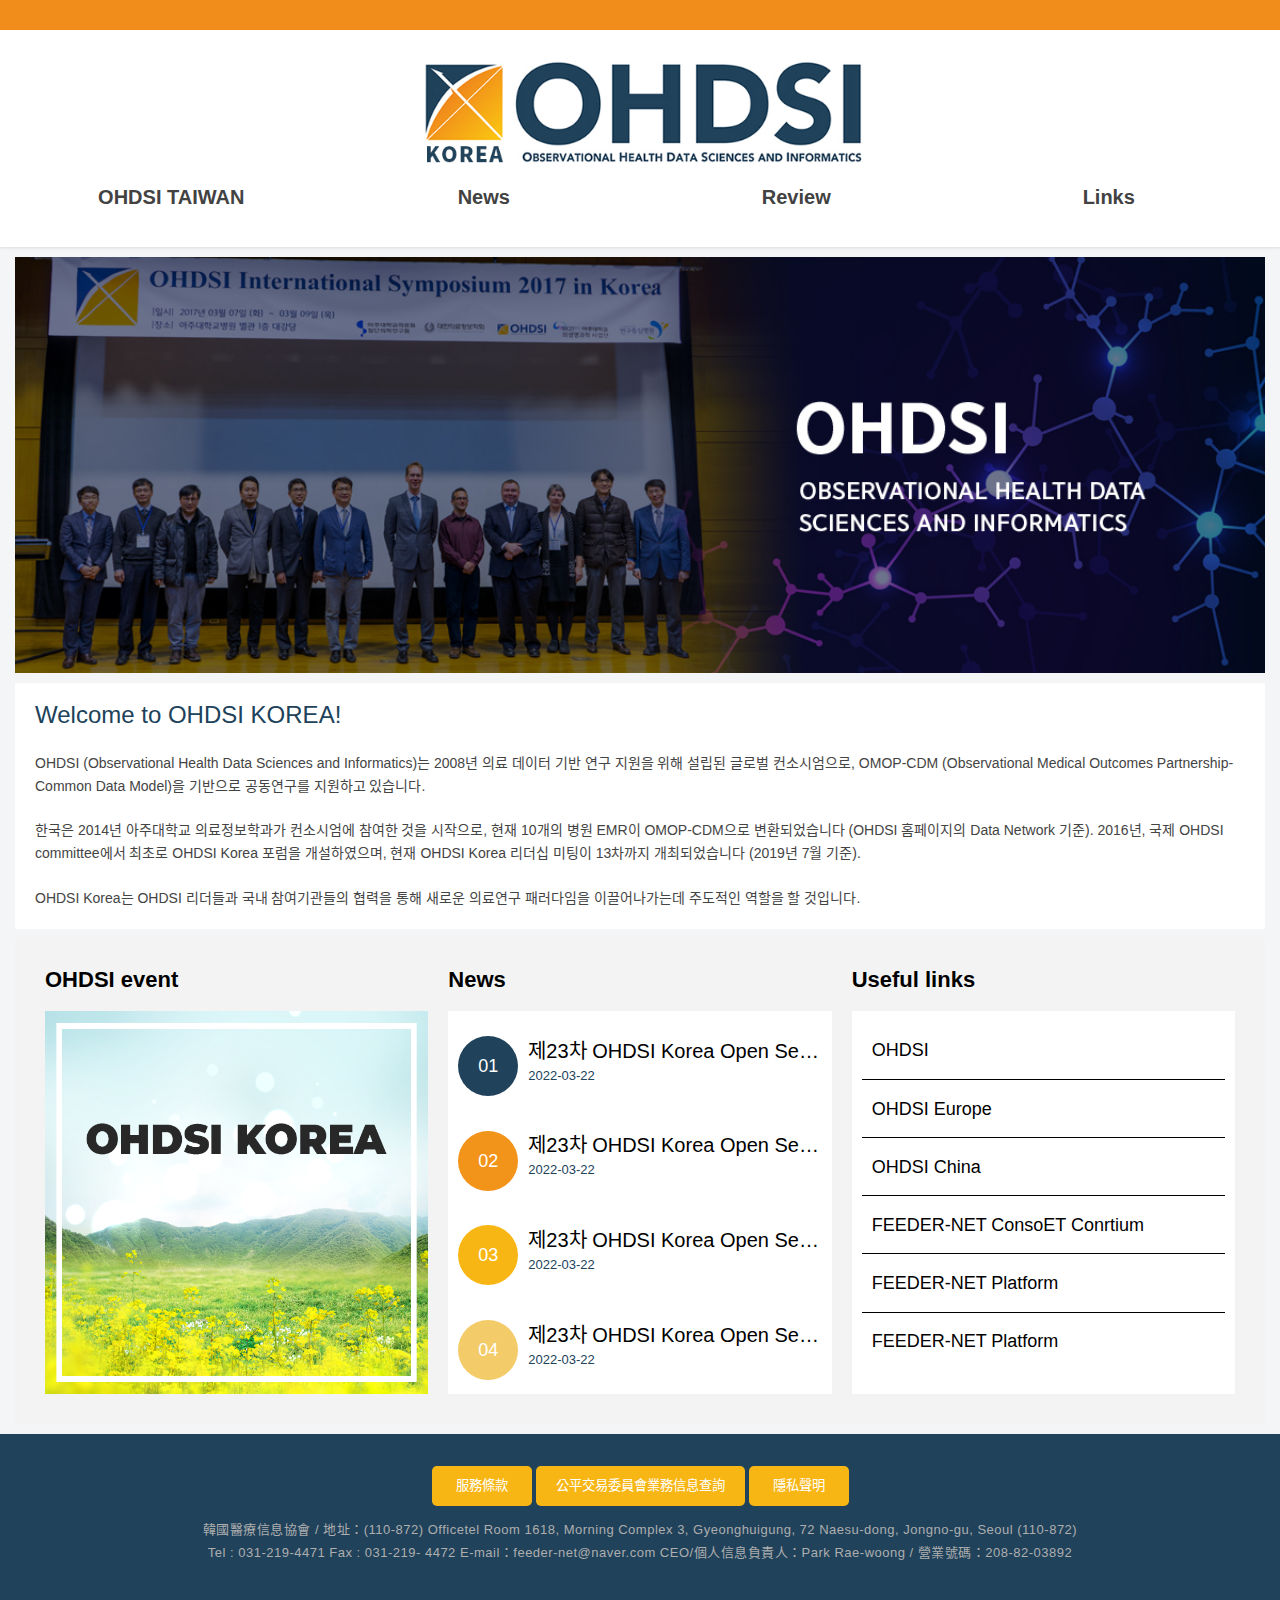
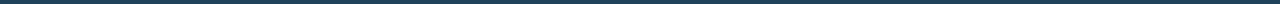
==== commit 62cf4f2e: "220512-首頁區塊大小調整、news置頂功能" ====
--- a/index.html
+++ b/index.html
@@ -27,6 +27,9 @@
                             </li>
                             <li>
                                 <a href="about-research.html">Research</a>
+                            </li>
+                            <li>
+                                <a href="#">Member</a>
                             </li>
                         </ul>
                     </li>
--- a/style.css
+++ b/style.css
@@ -639,6 +639,7 @@
 
 .section-index-guides .guide .content.event img {
   width: 100%;
+  aspect-ratio: 1/1;
 }
 
 .section-index-guides .guide .content.news {
@@ -784,17 +785,20 @@
         -ms-flex: 1 1 auto;
             flex: 1 1 auto;
     margin-bottom: 0px;
+    aspect-ratio: 1;
+    overflow: hidden;
   }
   .section-index-guides .guide .content.event img {
     width: 100%;
   }
   .section-index-guides .guide .content.news ul {
+    padding: 10px;
     -webkit-box-pack: justify;
         -ms-flex-pack: justify;
             justify-content: space-between;
   }
   .section-index-guides .guide .content.news ul li {
-    padding-left: 60px;
+    padding-left: 40px;
     display: -webkit-box;
     display: -ms-flexbox;
     display: flex;
@@ -805,15 +809,26 @@
     -webkit-box-pack: center;
         -ms-flex-pack: center;
             justify-content: center;
-    height: 40px;
+    height: 30px;
+  }
+  .section-index-guides .guide .content.news ul li a {
+    height: 18px;
+    line-height: 18px;
+  }
+  .section-index-guides .guide .content.news ul li span {
+    height: 12px;
+    line-height: 12px;
   }
   .section-index-guides .guide .content.news ul li::before {
-    width: 40px;
-    height: 40px;
+    width: 30px;
+    height: 30px;
     font-size: 18px;
   }
+  .section-index-guides .guide .content.links ul {
+    padding: 10px;
+  }
   .section-index-guides .guide .content.links ul li {
-    height: 20%;
+    height: 16%;
     display: -webkit-box;
     display: -ms-flexbox;
     display: flex;
@@ -823,7 +838,7 @@
     margin: 0;
   }
   .section-index-guides .guide .content.links ul li a {
-    font-size: 20px;
+    font-size: 18px;
   }
   .section-index-guides .guide .content.links ul li a:hover {
     background-color: var(--main-orange);
@@ -831,11 +846,44 @@
   }
 }
 
-@media screen and (min-width: 1024px) {
+@media screen and (min-width: 990px) {
+  .section-index-guides .guide .content.news ul li {
+    padding-left: 50px;
+    height: 60px;
+  }
+  .section-index-guides .guide .content.news ul li a {
+    height: 20px;
+    line-height: 20px;
+  }
+  .section-index-guides .guide .content.news ul li span {
+    height: 16px;
+    line-height: 16px;
+  }
   .section-index-guides .guide .content.news ul li::before {
-    width: 50px;
-    height: 50px;
+    top: 10px;
+    width: 40px;
+    height: 40px;
+  }
+}
+
+@media screen and (min-width: 1280px) {
+  .section-index-guides .guide .content.news ul li {
+    padding-left: 70px;
+    height: 90px;
+  }
+  .section-index-guides .guide .content.news ul li a {
+    height: 30px;
+    line-height: 30px;
     font-size: 20px;
+  }
+  .section-index-guides .guide .content.news ul li span {
+    height: 20px;
+    line-height: 20px;
+  }
+  .section-index-guides .guide .content.news ul li::before {
+    top: 15px;
+    width: 60px;
+    height: 60px;
   }
 }
 
@@ -1034,6 +1082,17 @@
       -ms-flex-align: center;
           align-items: center;
   border-bottom: 1px solid #eee;
+  position: relative;
+}
+
+.section-news .news-list .news.top ::before {
+  content: "";
+  width: 4px;
+  height: 100%;
+  position: absolute;
+  background-color: var(--main-yellow);
+  left: 0;
+  top: 0;
 }
 
 .section-news .news-list .news-title {
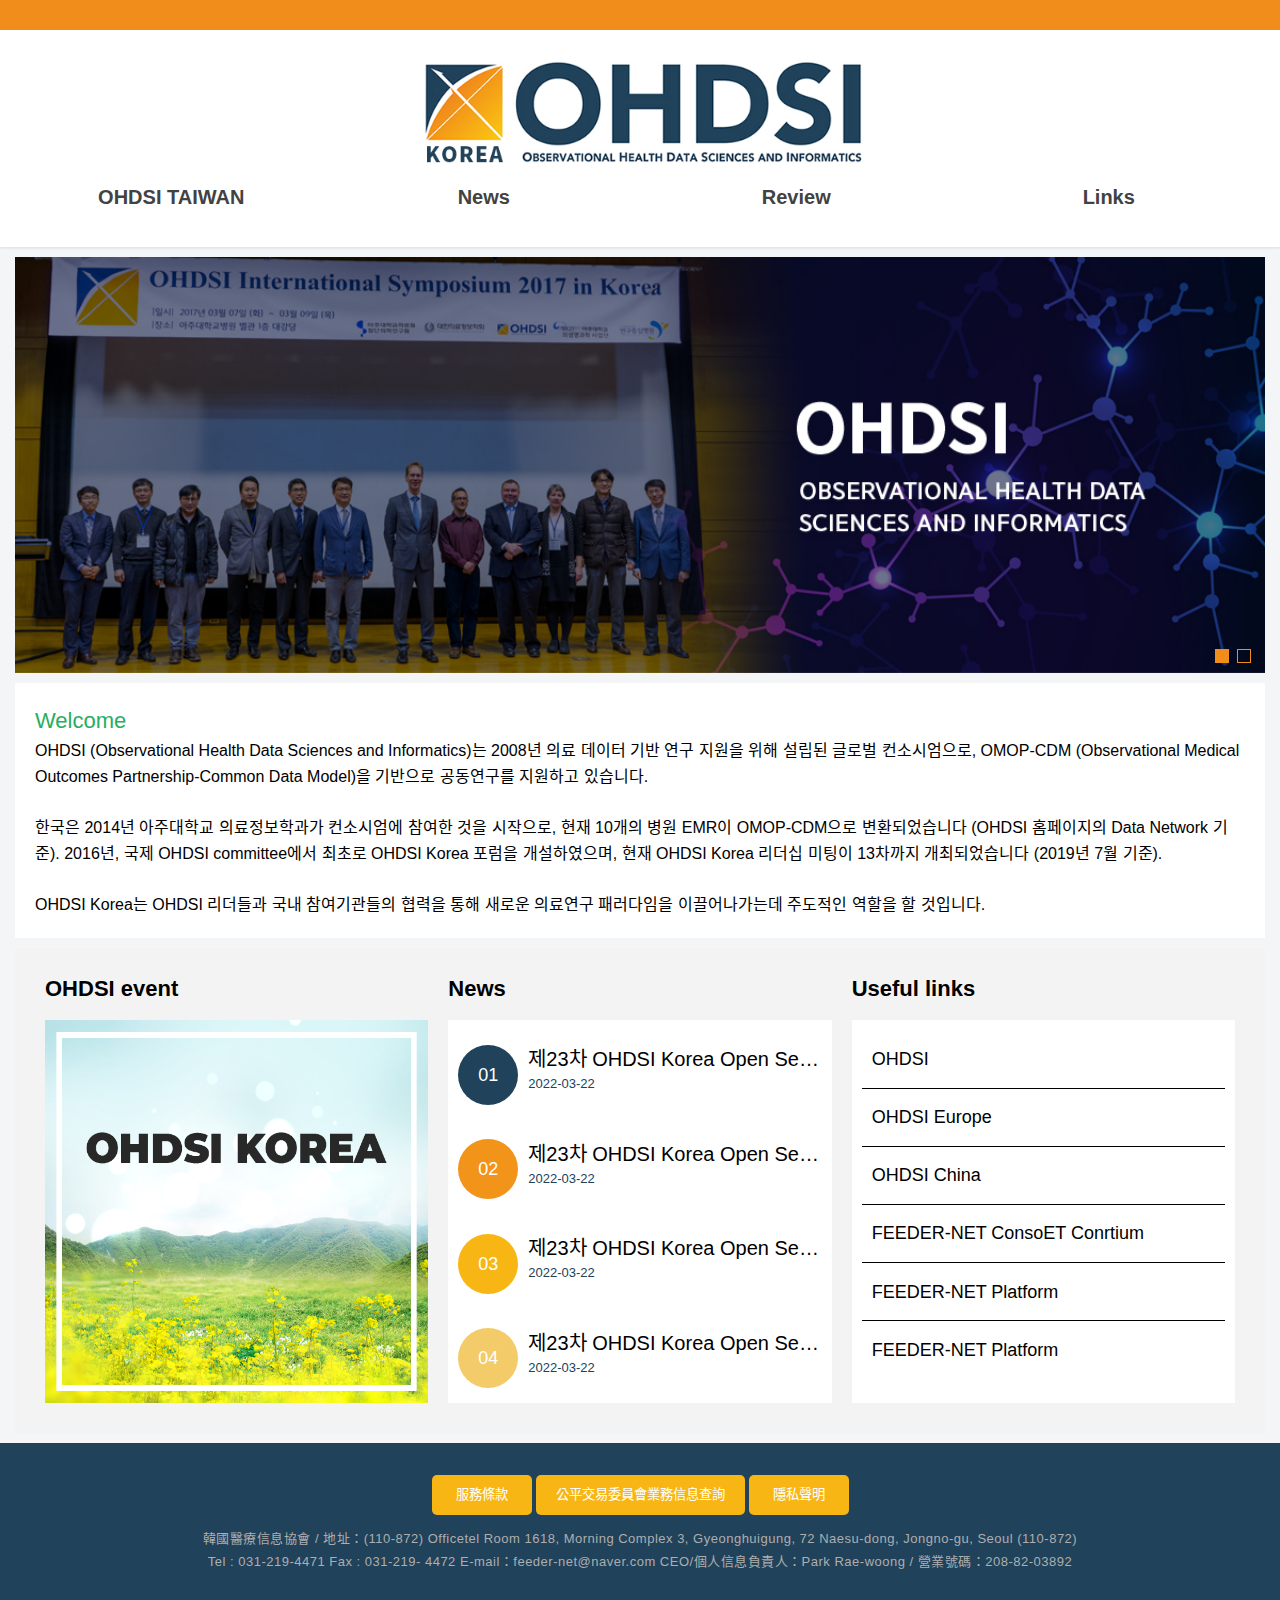
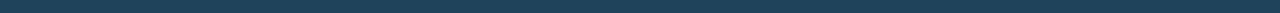
==== commit 269fa885: "220516-首頁輪播效果" ====
--- a/index.html
+++ b/index.html
@@ -7,10 +7,96 @@
     <meta name="viewport" content="width=device-width, initial-scale=1.0">
     <title>OHDSI TAIWAN</title>
     <link rel="stylesheet" href="style.css">
+    <!-- swiper -->
+    <link rel="stylesheet" href="https://unpkg.com/swiper@8/swiper-bundle.min.css" />
 </head>
+<style>
+    .swiper {
+        width: 100%;
+        height: 100%;
+    }
+
+    .swiper-slide {
+        /* Center slide text vertically */
+        display: flex;
+        justify-content: center;
+        align-items: center;
+    }
+
+    .swiper-slide a {
+        width: 100%;
+    }
+
+    .swiper-pagination {
+        display: flex;
+        justify-content: flex-end;
+        padding-right: 10px;
+    }
+
+    .swiper-pagination-bullet {
+        width: 14px;
+        height: 14px;
+        border-radius: 0;
+        opacity: 1;
+        transition: 0.3s all linear;
+        border: 1px var(--main-orange) solid;
+        background-color: transparent;
+    }
+
+    .swiper-pagination-bullet-active {
+        background-color: var(--main-orange);
+        opacity: 1;
+        transition: 0.3s all linear;
+    }
+
+    .swiper_btn {
+        color: white;
+        border-radius: 0px;
+        opacity: .5;
+        transition: width .5s linear, opacity .5s linear;
+    }
+
+    .swiper_btn.swiper-button-prev::before {
+        content: '';
+        position: absolute;
+        width: 0%;
+        height: 4px;
+        left: 4px;
+        background-color: white;
+        top: calc(50% - 2px);
+        transition: width .5s linear;
+    }
+
+    .swiper_btn.swiper-button-next::before {
+        content: '';
+        position: absolute;
+        width: 0%;
+        height: 4px;
+        right: 4px;
+        background-color: white;
+        top: calc(50% - 2px);
+        transition: width .5s .5s linear;
+    }
+
+    .swiper_btn:hover {
+        opacity: 1;
+        --swiper-navigation-size: 70px;
+        transition: width .5s linear;
+
+    }
+
+    .swiper_btn:hover::before {
+        width: 200%;
+        transition: width .5s .5s linear;
+    }
+
+    .swiper-button-disabled {
+        opacity: 0 !important;
+    }
+</style>
 
 <body>
-   <header class="main-header">
+    <header class="main-header">
         <div class="container">
             <a class="logo" href="index.html">
                 <h1 class="sr-only">OHDSI TAIWAN</h1>
@@ -50,25 +136,30 @@
     <main>
         <section class="section-index-banner">
             <div class="container">
-                <img src="img/index/banner.jpg" class="index-banner" alt="">
+                <div class="swiper mySwiper">
+                    <div class="swiper-wrapper">
+                        <img src="img/index/banner.jpg" class="index-banner swiper-slide" alt="">
+                        <img src="img/index/banner.jpg" class="index-banner swiper-slide" alt="">
+                    </div>
+                    <div class="swiper-pagination"></div>
+                </div>
             </div>
         </section>
         <section class="section-index-word">
             <div class="container">
                 <div class="info ckeditor">
-                    <h4 style="margin-bottom: 25px;line-height: 24px;text-align: left;font-size: 24px;color: #20425a;">
-                        Welcome to OHDSI KOREA!</h4>
-                    <p style="color:#444444;">
-                        OHDSI (Observational Health Data Sciences and Informatics)는 2008년 의료 데이터 기반 연구 지원을 위해 설립된 글로벌
+                    <p><span style="font-size:22px"><span style="color:#27ae60"><strong>Welcome</strong></span></span>
+                    </p>
+
+                    <p>OHDSI (Observational Health Data Sciences and Informatics)는 2008년 의료 데이터 기반 연구 지원을 위해 설립된 글로벌
                         컨소시엄으로, OMOP-CDM (Observational Medical Outcomes Partnership-Common Data Model)을 기반으로 공동연구를 지원하고
-                        있습니다.
-
-                        <br><br>한국은 2014년 아주대학교 의료정보학과가 컨소시엄에 참여한 것을 시작으로, 현재 10개의 병원 EMR이 OMOP-CDM으로 변환되었습니다 (OHDSI
-                        홈페이지의 Data Network 기준).
-                        2016년, 국제 OHDSI committee에서 최초로 OHDSI Korea 포럼을 개설하였으며, 현재 OHDSI Korea 리더십 미팅이 13차까지 개최되었습니다
-                        (2019년 7월 기준).
-
-                        <br><br>OHDSI Korea는 OHDSI 리더들과 국내 참여기관들의 협력을 통해 새로운 의료연구 패러다임을 이끌어나가는데 주도적인 역할을 할 것입니다.
+                        있습니다.<br>
+                        <br>
+                        한국은 2014년 아주대학교 의료정보학과가 컨소시엄에 참여한 것을 시작으로, 현재 10개의 병원 EMR이 OMOP-CDM으로 변환되었습니다 (OHDSI 홈페이지의 Data
+                        Network 기준). 2016년, 국제 OHDSI committee에서 최초로 OHDSI Korea 포럼을 개설하였으며, 현재 OHDSI Korea 리더십 미팅이
+                        13차까지 개최되었습니다 (2019년 7월 기준).<br>
+                        <br>
+                        OHDSI Korea는 OHDSI 리더들과 국내 참여기관들의 협력을 통해 새로운 의료연구 패러다임을 이끌어나가는데 주도적인 역할을 할 것입니다.
                     </p>
                 </div>
             </div>
@@ -149,12 +240,12 @@
                                     <a href="#">
                                         FEEDER-NET Platform
                                     </a>
-                                </li>     
+                                </li>
                                 <li>
                                     <a href="#">
                                         FEEDER-NET Platform
                                     </a>
-                                </li>          
+                                </li>
                             </ul>
                         </div>
                     </div>
@@ -179,6 +270,27 @@
         </div>
     </footer>
     <script src="main.js"></script>
+
+    <!-- swiper -->
+    <script src="https://unpkg.com/swiper@8/swiper-bundle.min.js"></script>
+    <script>
+        var swiper = new Swiper(".mySwiper", {
+            pagination: {
+                el: ".swiper-pagination",
+                clickable: true,
+            },
+            speed: 500,
+            autoplay: {
+                delay: 5000, // 10秒切換一次
+                stopOnLastSlide: false,
+                disableOnInteraction: true,
+            },
+            navigation: {
+                nextEl: '.swiper-button-next',
+                prevEl: '.swiper-button-prev',
+            },
+        });
+    </script>
 </body>
 
 </html>--- a/style.css
+++ b/style.css
@@ -438,10 +438,12 @@
 
 .ckeditor * {
   line-height: 1.6em;
+  font-size: inherit;
 }
 
 .ckeditor p {
   width: 100%;
+  font-size: 16px;
 }
 
 .ckeditor img {
